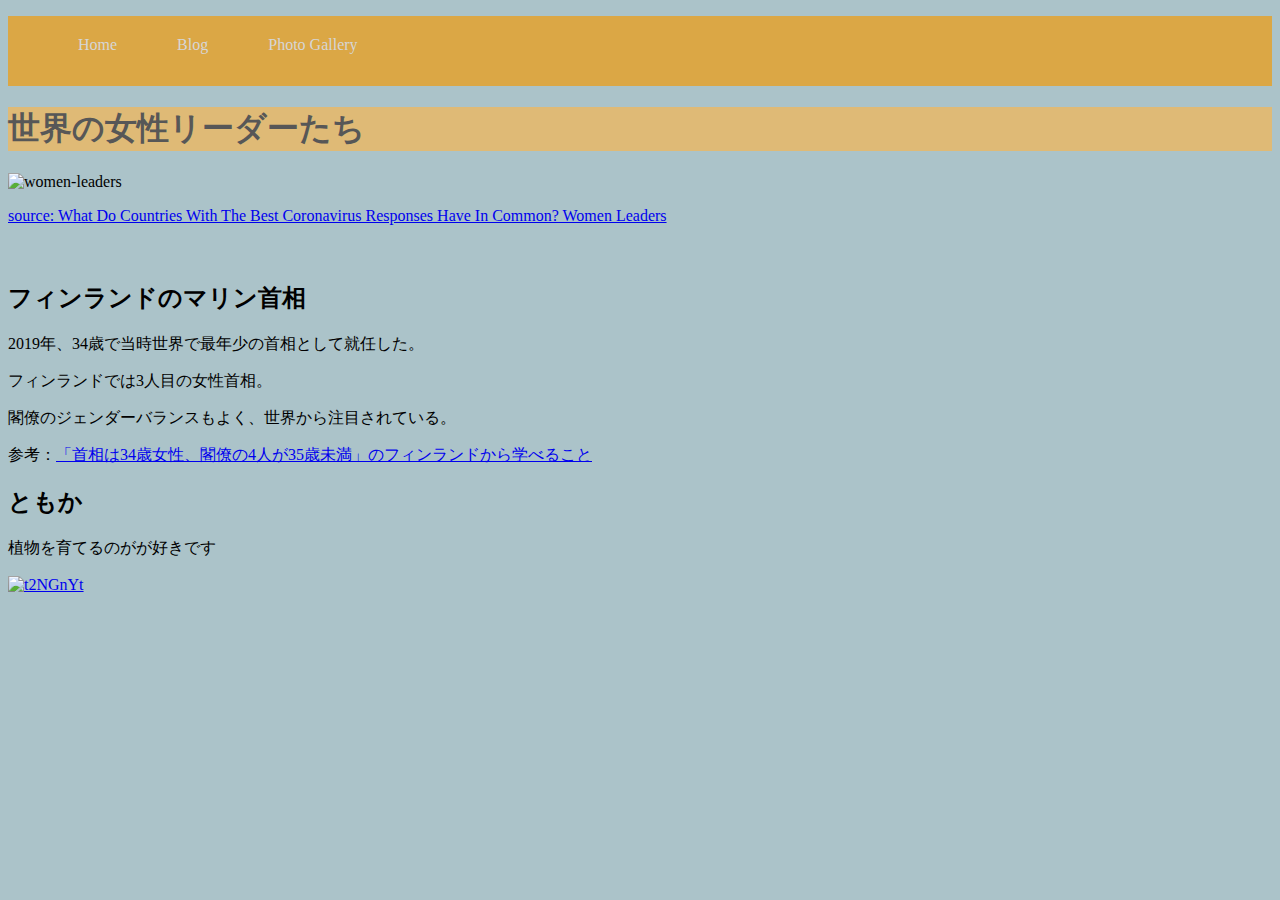
==== index.html @ 97818fb2 "Add files via upload" ====
<!DOCTYPE html>
<html lang="ja">

<head>
  <meta charset="utf-8">
  <meta name="viewport" content="width=device-width, initial-scale=1, shrink-to-fit=no">
  <meta name="theme-color" content="#000000">  
  <link rel="stylesheet" type="text/css" href="style.css" />
</head>

<body>
    <div class="header">
        <ul>
            <li>Home</li>
            <li>Blog</li>
            <li>Photo Gallery</li>
        </ul>
    </div>
  <h1>世界の女性リーダーたち</h1>
  <img src="https://i.ibb.co/2cfB48D/women-leaders.jpg" alt="women-leaders" border="0">
  <a href="https://www.forbes.com/sites/avivahwittenbergcox/2020/04/13/what-do-countries-with-the-best-coronavirus-reponses-have-in-common-women-leaders/?sh=3c1d6b2a3dec"><p>source: What Do Countries With The Best Coronavirus Responses Have In Common? Women Leaders</p></a>
　<div class="marin">
      <h2>フィンランドのマリン首相</h2>
      <p>2019年、34歳で当時世界で最年少の首相として就任した。</p>
      <p>フィンランドでは3人目の女性首相。</p>
      <p>閣僚のジェンダーバランスもよく、世界から注目されている。</p>
      <p>参考：<a href="https://courrier.jp/news/archives/194898/">「首相は34歳女性、閣僚の4人が35歳未満」のフィンランドから学べること</a></p>
  </div>
    <div class="about-me">
        <h2>ともか</h2>
        <p>植物を育てるのがが好きです</p>
    </div>
    <a href="https://ibb.co/y6zMdZD"><img src="https://i.ibb.co/CbjXmYq/t2NGnYt.jpg" alt="t2NGnYt" border="0"></a>
</body>
　
</html>
---- style.css ----
h1 {
    color:rgb(87, 87, 87);
    background-color: rgb(223, 186, 118);
}
body {
    background-color:rgb(171, 195, 201);
}
li {
    list-style:none;
    padding: 20px 30px 20px 30px;
    color: rgb(214, 214, 214);
}
.header {
    background-color:rgb(219, 167, 69);
    height:70px;
}
ul {
    display: flex;
}
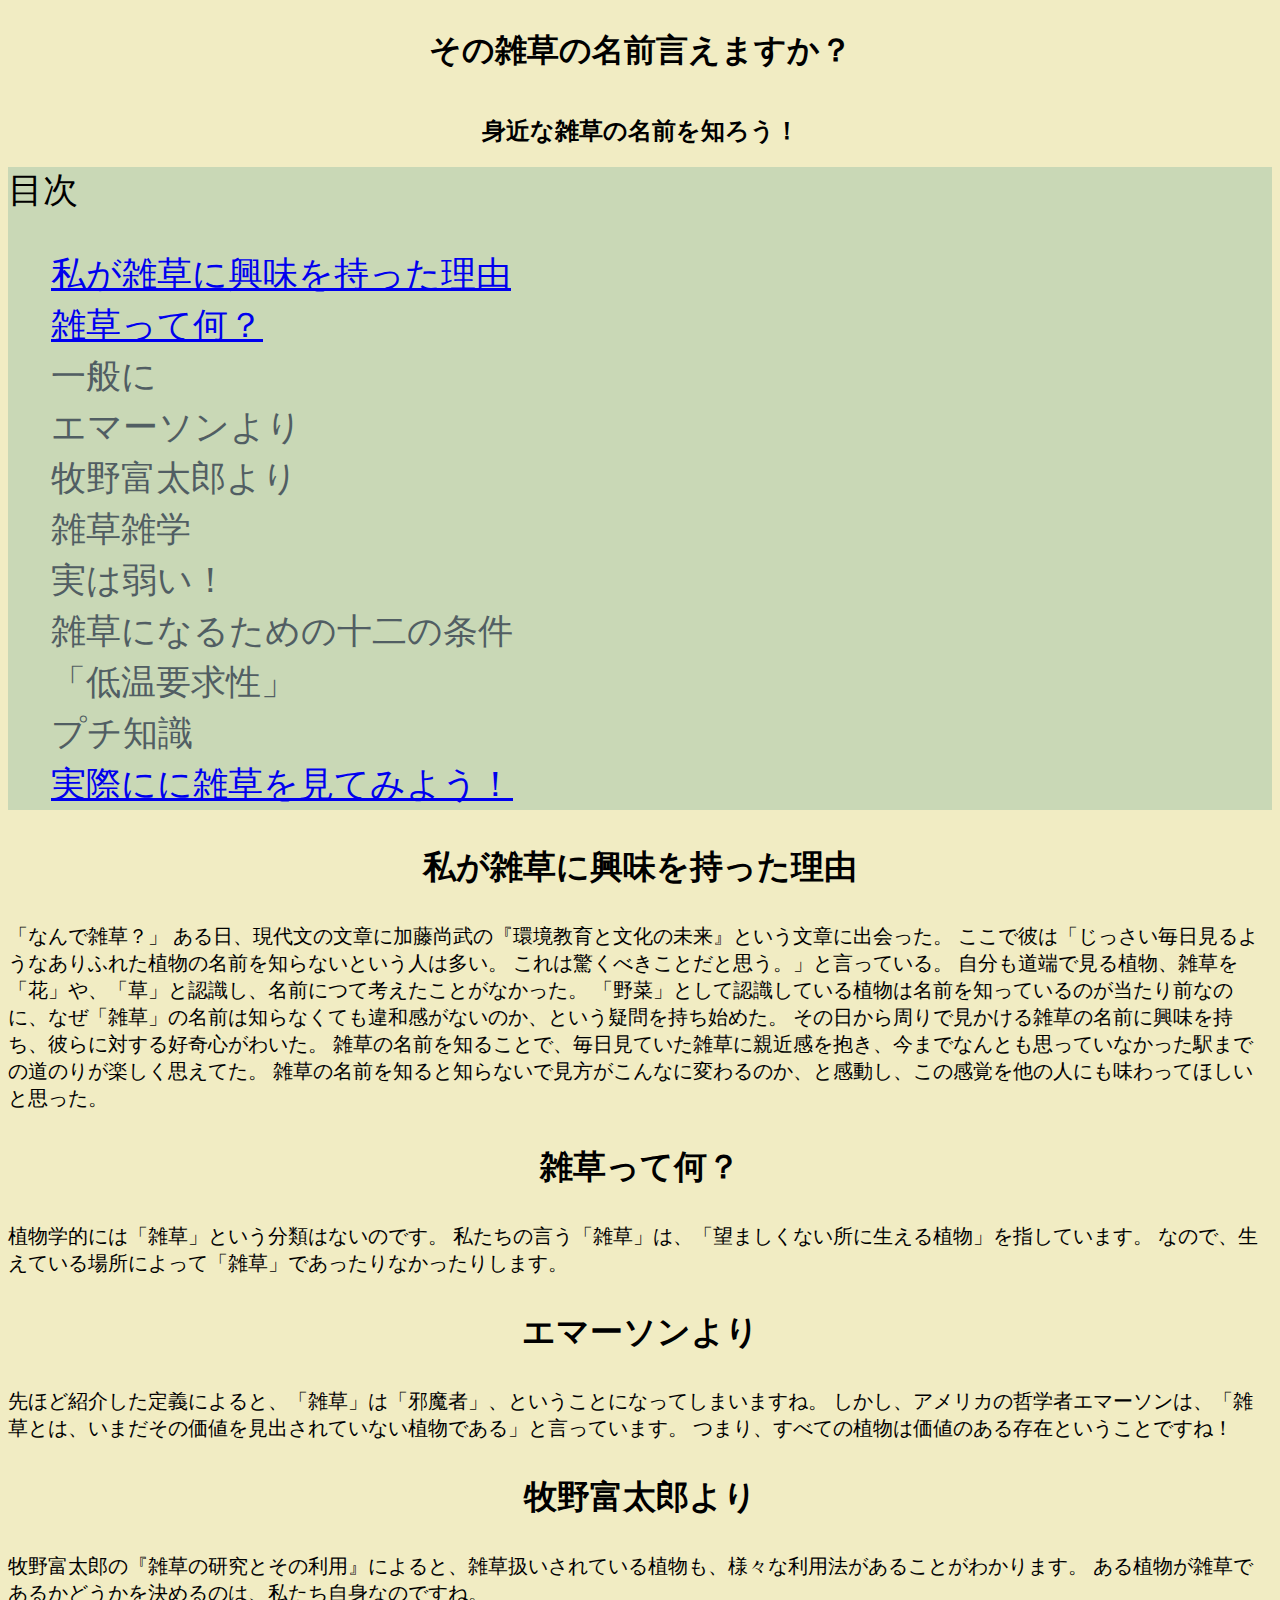
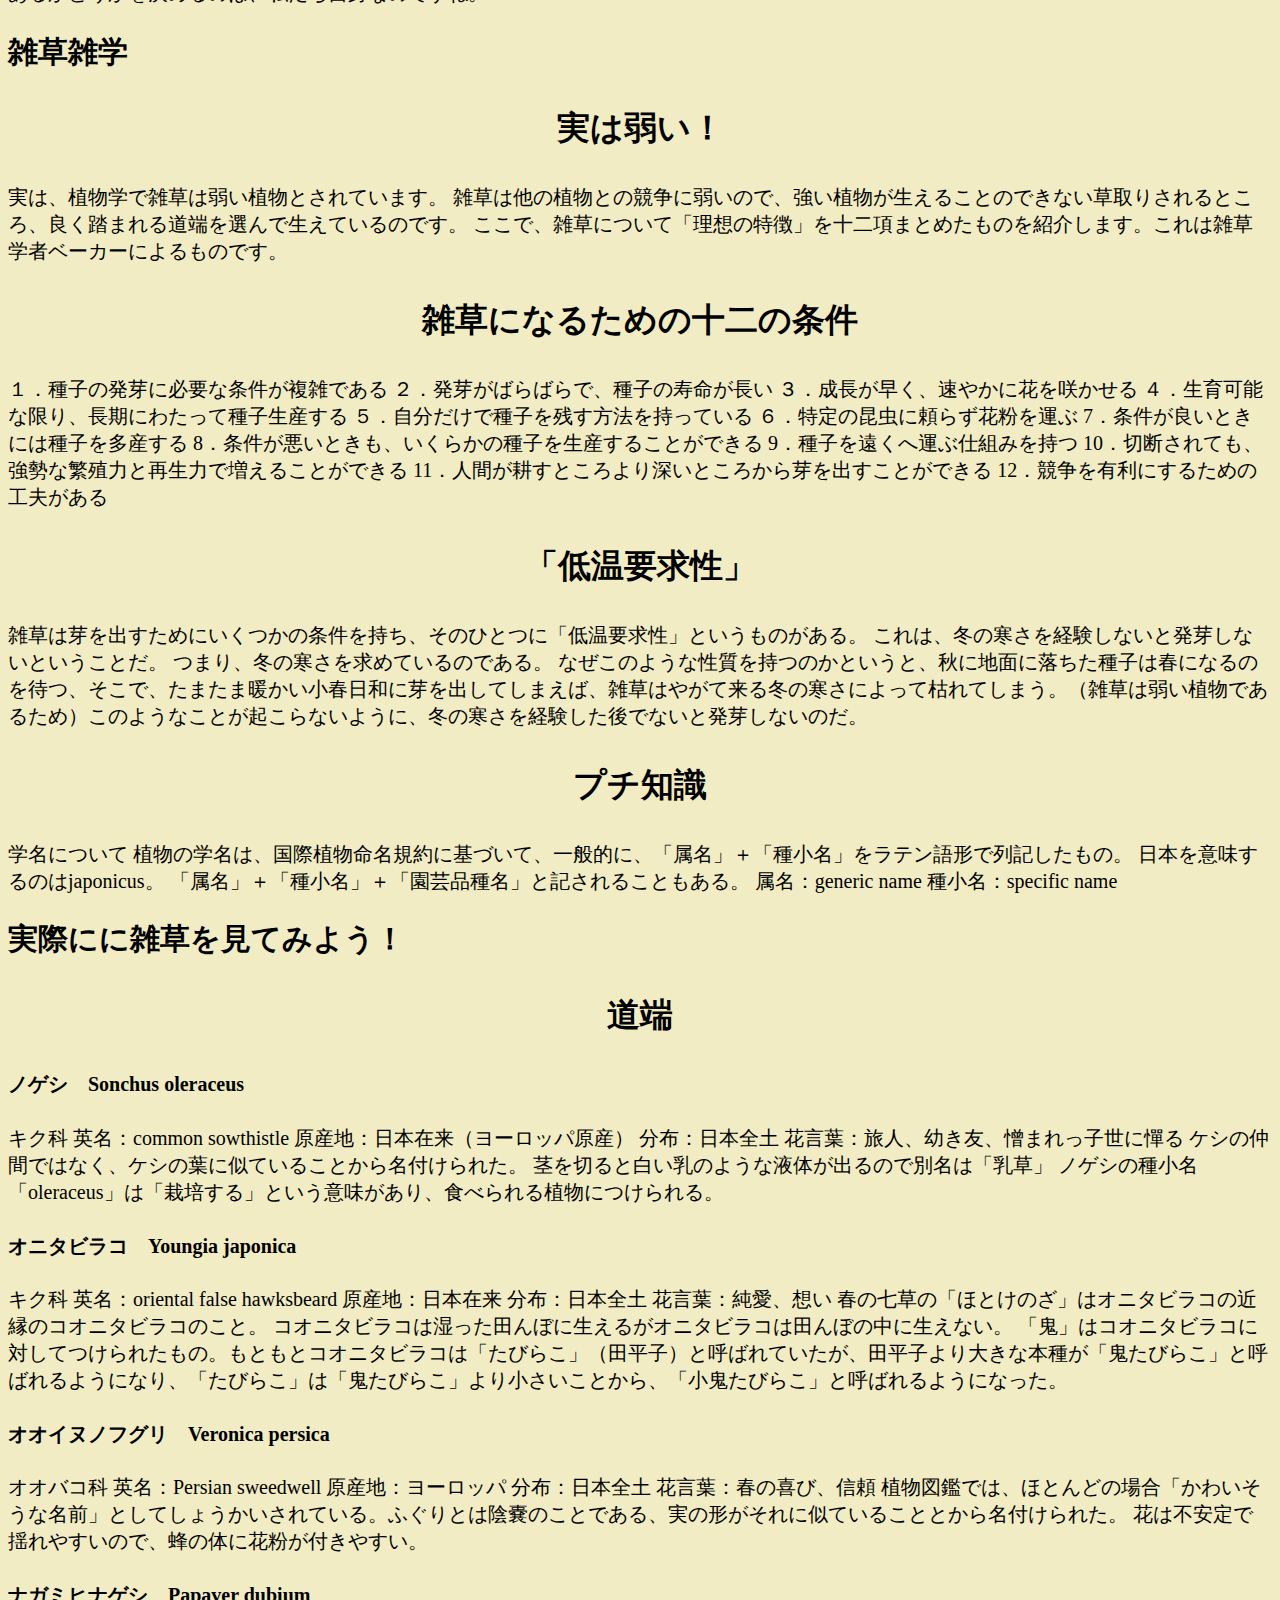
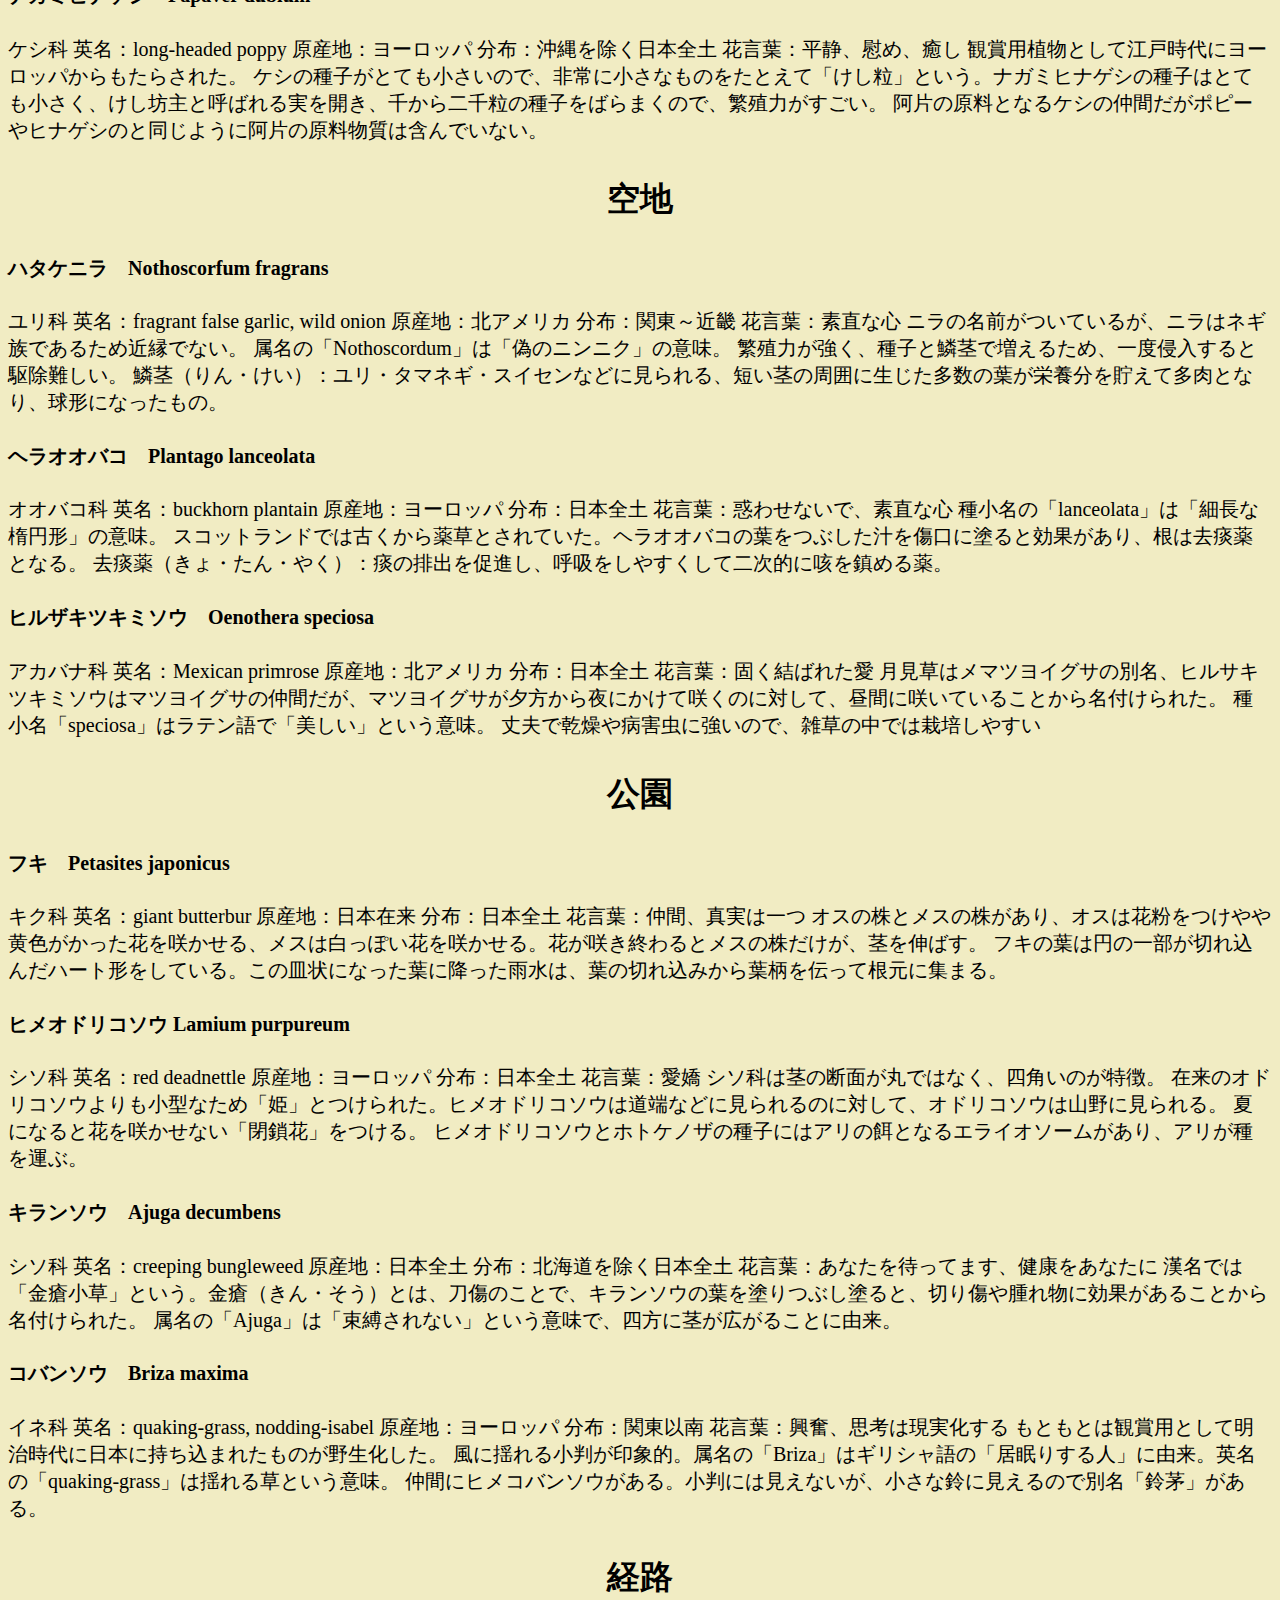
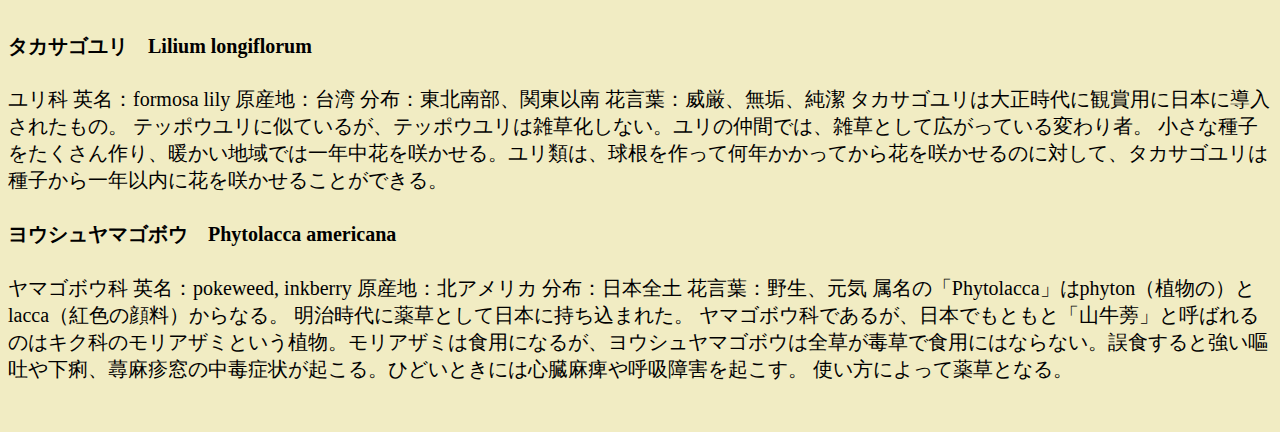
==== commit 0a12afd5: "Add files via upload" ====
--- a/index.html
+++ b/index.html
@@ -8,29 +8,228 @@
   <link rel="stylesheet" type="text/css" href="style.css" />
 </head>
 
-<body>
+<body> 
+    <div class="heading">
+        <h1>その雑草の名前言えますか？</h1>
+    </div>
+    <div class="heading">
+        <h2>身近な雑草の名前を知ろう！</h2>
+    </div>
+
     <div class="header">
-        <ul>
-            <li>Home</li>
-            <li>Blog</li>
-            <li>Photo Gallery</li>
-        </ul>
+        <div class="contents">
+            目次
+        
+    <ul>
+        <li><a href="#reason">私が雑草に興味を持った理由</a></li>
+        <li><a href="#what">雑草って何？</a></li>
+        <li>一般に</li>
+        <li>エマーソンより</li>
+        <li>牧野富太郎より</li>
+        <li>雑草雑学</li>
+        <li>実は弱い！</li>
+        <li>雑草になるための十二の条件</li>
+        <li>「低温要求性」</li>
+        <li>プチ知識</li>
+        <li><a href="#look">実際にに雑草を見てみよう！</a></li>
+
+    </ul>
     </div>
-  <h1>世界の女性リーダーたち</h1>
-  <img src="https://i.ibb.co/2cfB48D/women-leaders.jpg" alt="women-leaders" border="0">
-  <a href="https://www.forbes.com/sites/avivahwittenbergcox/2020/04/13/what-do-countries-with-the-best-coronavirus-reponses-have-in-common-women-leaders/?sh=3c1d6b2a3dec"><p>source: What Do Countries With The Best Coronavirus Responses Have In Common? Women Leaders</p></a>
-　<div class="marin">
-      <h2>フィンランドのマリン首相</h2>
-      <p>2019年、34歳で当時世界で最年少の首相として就任した。</p>
-      <p>フィンランドでは3人目の女性首相。</p>
-      <p>閣僚のジェンダーバランスもよく、世界から注目されている。</p>
-      <p>参考：<a href="https://courrier.jp/news/archives/194898/">「首相は34歳女性、閣僚の4人が35歳未満」のフィンランドから学べること</a></p>
-  </div>
-    <div class="about-me">
-        <h2>ともか</h2>
-        <p>植物を育てるのがが好きです</p>
-    </div>
-    <a href="https://ibb.co/y6zMdZD"><img src="https://i.ibb.co/CbjXmYq/t2NGnYt.jpg" alt="t2NGnYt" border="0"></a>
+    <h3 id="reason">私が雑草に興味を持った理由</h3>
+        <p>「なんで雑草？」
+            ある日、現代文の文章に加藤尚武の『環境教育と文化の未来』という文章に出会った。
+            ここで彼は「じっさい毎日見るようなありふれた植物の名前を知らないという人は多い。
+            これは驚くべきことだと思う。」と言っている。
+            自分も道端で見る植物、雑草を「花」や、「草」と認識し、名前につて考えたことがなかった。
+            「野菜」として認識している植物は名前を知っているのが当たり前なのに、なぜ「雑草」の名前は知らなくても違和感がないのか、という疑問を持ち始めた。
+            その日から周りで見かける雑草の名前に興味を持ち、彼らに対する好奇心がわいた。
+            雑草の名前を知ることで、毎日見ていた雑草に親近感を抱き、今までなんとも思っていなかった駅までの道のりが楽しく思えてた。
+            雑草の名前を知ると知らないで見方がこんなに変わるのか、と感動し、この感覚を他の人にも味わってほしいと思った。
+            </p>
+    <h3 id="what">雑草って何？</h3>
+        <p>植物学的には「雑草」という分類はないのです。
+            私たちの言う「雑草」は、「望ましくない所に生える植物」を指しています。
+            なので、生えている場所によって「雑草」であったりなかったりします。
+                </p>
+    <h3>エマーソンより</h3>
+        <p>先ほど紹介した定義によると、「雑草」は「邪魔者」、ということになってしまいますね。
+            しかし、アメリカの哲学者エマーソンは、「雑草とは、いまだその価値を見出されていない植物である」と言っています。
+            つまり、すべての植物は価値のある存在ということですね！
+                </p>
+    <h3>牧野富太郎より</h3>
+        <p>牧野富太郎の『雑草の研究とその利用』によると、雑草扱いされている植物も、様々な利用法があることがわかります。
+            ある植物が雑草であるかどうかを決めるのは、私たち自身なのですね。
+                </p>
+    <h2>雑草雑学</h2>
+    <h3>実は弱い！</h3>
+        <p>実は、植物学で雑草は弱い植物とされています。
+            雑草は他の植物との競争に弱いので、強い植物が生えることのできない草取りされるところ、良く踏まれる道端を選んで生えているのです。
+            ここで、雑草について「理想の特徴」を十二項まとめたものを紹介します。これは雑草学者ベーカーによるものです。
+                </p>
+    <h3>雑草になるための十二の条件</h3>
+        <p>１．種子の発芽に必要な条件が複雑である
+            ２．発芽がばらばらで、種子の寿命が長い
+            ３．成長が早く、速やかに花を咲かせる
+            ４．生育可能な限り、長期にわたって種子生産する
+            ５．自分だけで種子を残す方法を持っている
+            ６．特定の昆虫に頼らず花粉を運ぶ
+            7．条件が良いときには種子を多産する
+            8．条件が悪いときも、いくらかの種子を生産することができる
+            9．種子を遠くへ運ぶ仕組みを持つ
+            10．切断されても、強勢な繁殖力と再生力で増えることができる
+            11．人間が耕すところより深いところから芽を出すことができる
+            12．競争を有利にするための工夫がある
+                </p>
+    <h3>「低温要求性」</h3>
+        <p>雑草は芽を出すためにいくつかの条件を持ち、そのひとつに「低温要求性」というものがある。
+            これは、冬の寒さを経験しないと発芽しないということだ。
+            つまり、冬の寒さを求めているのである。
+            なぜこのような性質を持つのかというと、秋に地面に落ちた種子は春になるのを待つ、そこで、たまたま暖かい小春日和に芽を出してしまえば、雑草はやがて来る冬の寒さによって枯れてしまう。（雑草は弱い植物であるため）このようなことが起こらないように、冬の寒さを経験した後でないと発芽しないのだ。
+                </p>
+    <h3>プチ知識</h3>
+        <p>学名について
+            植物の学名は、国際植物命名規約に基づいて、一般的に、「属名」＋「種小名」をラテン語形で列記したもの。
+            日本を意味するのはjaponicus。
+            「属名」＋「種小名」＋「園芸品種名」と記されることもある。
+            属名：generic name
+            種小名：specific name
+                    </p>
+    <h2 id="look">実際にに雑草を見てみよう！</h2>
+        <h3>道端</h3>
+        <h4>ノゲシ　Sonchus oleraceus</h4>
+        <p>キク科
+            英名：common sowthistle
+            原産地：日本在来（ヨーロッパ原産）
+            分布：日本全土
+            花言葉：旅人、幼き友、憎まれっ子世に憚る
+            ケシの仲間ではなく、ケシの葉に似ていることから名付けられた。
+            茎を切ると白い乳のような液体が出るので別名は「乳草」
+            ノゲシの種小名「oleraceus」は「栽培する」という意味があり、食べられる植物につけられる。
+        </p>
+        <h4>オニタビラコ　Youngia japonica</h4>
+        <p> キク科
+            英名：oriental false hawksbeard
+            原産地：日本在来
+            分布：日本全土
+            花言葉：純愛、想い
+            春の七草の「ほとけのざ」はオニタビラコの近縁のコオニタビラコのこと。
+            コオニタビラコは湿った田んぼに生えるがオニタビラコは田んぼの中に生えない。
+            「鬼」はコオニタビラコに対してつけられたもの。もともとコオニタビラコは「たびらこ」（田平子）と呼ばれていたが、田平子より大きな本種が「鬼たびらこ」と呼ばれるようになり、「たびらこ」は「鬼たびらこ」より小さいことから、「小鬼たびらこ」と呼ばれるようになった。
+        </p>
+        <h4>オオイヌノフグリ　Veronica persica</h4>
+        <p>オオバコ科
+            英名：Persian sweedwell
+            原産地：ヨーロッパ
+            分布：日本全土
+            花言葉：春の喜び、信頼
+            植物図鑑では、ほとんどの場合「かわいそうな名前」としてしょうかいされている。ふぐりとは陰嚢のことである、実の形がそれに似ていることとから名付けられた。
+            花は不安定で揺れやすいので、蜂の体に花粉が付きやすい。
+        </p>
+        <h4>ナガミヒナゲシ　Papaver dubium</h4>
+        <p>ケシ科
+            英名：long-headed poppy
+            原産地：ヨーロッパ
+            分布：沖縄を除く日本全土
+            花言葉：平静、慰め、癒し
+            観賞用植物として江戸時代にヨーロッパからもたらされた。
+            ケシの種子がとても小さいので、非常に小さなものをたとえて「けし粒」という。ナガミヒナゲシの種子はとても小さく、けし坊主と呼ばれる実を開き、千から二千粒の種子をばらまくので、繁殖力がすごい。
+            阿片の原料となるケシの仲間だがポピーやヒナゲシのと同じように阿片の原料物質は含んでいない。
+        </p>
+        <h3>空地</h3>
+        <h4>ハタケニラ　Nothoscorfum fragrans</h4>
+        <p>ユリ科
+            英名：fragrant false garlic, wild onion
+            原産地：北アメリカ
+            分布：関東～近畿
+            花言葉：素直な心
+            ニラの名前がついているが、ニラはネギ族であるため近縁でない。
+            属名の「Nothoscordum」は「偽のニンニク」の意味。
+            繁殖力が強く、種子と鱗茎で増えるため、一度侵入すると駆除難しい。
+            鱗茎（りん・けい）：ユリ・タマネギ・スイセンなどに見られる、短い茎の周囲に生じた多数の葉が栄養分を貯えて多肉となり、球形になったもの。
+        </p>
+        <h4>ヘラオオバコ　Plantago lanceolata</h4>
+        <p>オオバコ科
+            英名：buckhorn plantain
+            原産地：ヨーロッパ
+            分布：日本全土
+            花言葉：惑わせないで、素直な心
+            種小名の「lanceolata」は「細長な楕円形」の意味。
+            スコットランドでは古くから薬草とされていた。ヘラオオバコの葉をつぶした汁を傷口に塗ると効果があり、根は去痰薬となる。
+            去痰薬（きょ・たん・やく）：痰の排出を促進し、呼吸をしやすくして二次的に咳を鎮める薬。
+        </p>
+        <h4>ヒルザキツキミソウ　Oenothera speciosa</h4>
+        <p>アカバナ科
+            英名：Mexican primrose
+            原産地：北アメリカ
+            分布：日本全土
+            花言葉：固く結ばれた愛
+            月見草はメマツヨイグサの別名、ヒルサキツキミソウはマツヨイグサの仲間だが、マツヨイグサが夕方から夜にかけて咲くのに対して、昼間に咲いていることから名付けられた。
+            種小名「speciosa」はラテン語で「美しい」という意味。
+            丈夫で乾燥や病害虫に強いので、雑草の中では栽培しやすい
+        </p>
+        <h3>公園</h3>
+        <h4>フキ　Petasites japonicus</h4>
+        <p>キク科
+            英名：giant butterbur
+            原産地：日本在来
+            分布：日本全土
+            花言葉：仲間、真実は一つ
+            オスの株とメスの株があり、オスは花粉をつけやや黄色がかった花を咲かせる、メスは白っぽい花を咲かせる。花が咲き終わるとメスの株だけが、茎を伸ばす。
+            フキの葉は円の一部が切れ込んだハート形をしている。この皿状になった葉に降った雨水は、葉の切れ込みから葉柄を伝って根元に集まる。
+        </p>
+        <h4>ヒメオドリコソウ Lamium purpureum</h4>
+        <p>シソ科
+            英名：red deadnettle
+            原産地：ヨーロッパ
+            分布：日本全土
+            花言葉：愛嬌
+            シソ科は茎の断面が丸ではなく、四角いのが特徴。
+            在来のオドリコソウよりも小型なため「姫」とつけられた。ヒメオドリコソウは道端などに見られるのに対して、オドリコソウは山野に見られる。
+            夏になると花を咲かせない「閉鎖花」をつける。
+            ヒメオドリコソウとホトケノザの種子にはアリの餌となるエライオソームがあり、アリが種を運ぶ。
+        </p>
+        <h4>キランソウ　Ajuga decumbens</h4>
+        <p>シソ科
+            英名：creeping bungleweed
+            原産地：日本全土
+            分布：北海道を除く日本全土
+            花言葉：あなたを待ってます、健康をあなたに
+            漢名では「金瘡小草」という。金瘡（きん・そう）とは、刀傷のことで、キランソウの葉を塗りつぶし塗ると、切り傷や腫れ物に効果があることから名付けられた。
+            属名の「Ajuga」は「束縛されない」という意味で、四方に茎が広がることに由来。
+        </p>
+        <h4>コバンソウ　Briza maxima</h4>
+        <p>イネ科
+            英名：quaking-grass, nodding-isabel
+            原産地：ヨーロッパ
+            分布：関東以南
+            花言葉：興奮、思考は現実化する
+            もともとは観賞用として明治時代に日本に持ち込まれたものが野生化した。
+            風に揺れる小判が印象的。属名の「Briza」はギリシャ語の「居眠りする人」に由来。英名の「quaking-grass」は揺れる草という意味。
+            仲間にヒメコバンソウがある。小判には見えないが、小さな鈴に見えるので別名「鈴茅」がある。
+        </p>
+        <h3>経路</h3>
+        <h4>タカサゴユリ　Lilium longiflorum</h4>
+        <p>ユリ科
+            英名：formosa lily
+            原産地：台湾
+            分布：東北南部、関東以南
+            花言葉：威厳、無垢、純潔
+            タカサゴユリは大正時代に観賞用に日本に導入されたもの。
+            テッポウユリに似ているが、テッポウユリは雑草化しない。ユリの仲間では、雑草として広がっている変わり者。
+            小さな種子をたくさん作り、暖かい地域では一年中花を咲かせる。ユリ類は、球根を作って何年かかってから花を咲かせるのに対して、タカサゴユリは種子から一年以内に花を咲かせることができる。
+        </p>
+        <h4>ヨウシュヤマゴボウ　Phytolacca americana</h4>
+        <p>ヤマゴボウ科
+            英名：pokeweed, inkberry
+            原産地：北アメリカ
+            分布：日本全土
+            花言葉：野生、元気
+            属名の「Phytolacca」はphyton（植物の）とlacca（紅色の顔料）からなる。
+            明治時代に薬草として日本に持ち込まれた。
+            ヤマゴボウ科であるが、日本でもともと「山牛蒡」と呼ばれるのはキク科のモリアザミという植物。モリアザミは食用になるが、ヨウシュヤマゴボウは全草が毒草で食用にはならない。誤食すると強い嘔吐や下痢、蕁麻疹窓の中毒症状が起こる。ひどいときには心臓麻痺や呼吸障害を起こす。
+            使い方によって薬草となる。
+        </p>
+        </div>
 </body>
 　
 </html>--- a/style.css
+++ b/style.css
@@ -1,19 +1,26 @@
-h1 {
-    color:rgb(87, 87, 87);
-    background-color: rgb(223, 186, 118);
-}
+
 body {
-    background-color:rgb(171, 195, 201);
+    background-color:#F1ECC3;
 }
 li {
     list-style:none;
-    padding: 20px 30px 20px 30px;
-    color: rgb(214, 214, 214);
+    padding: 2px 3px 2px 3px;
+    color:#515E63;
 }
 .header {
-    background-color:rgb(219, 167, 69);
-    height:70px;
+    font-size:20px;
 }
-ul {
+.heading {
     display: flex;
+    justify-content: center;
+}
+.contents {
+    background-color:#C9D8B6;
+    height:100%;
+    font-size:35px;
+}
+h3 {
+    font-size: 33px;
+    display: flex;
+    justify-content: center;
 }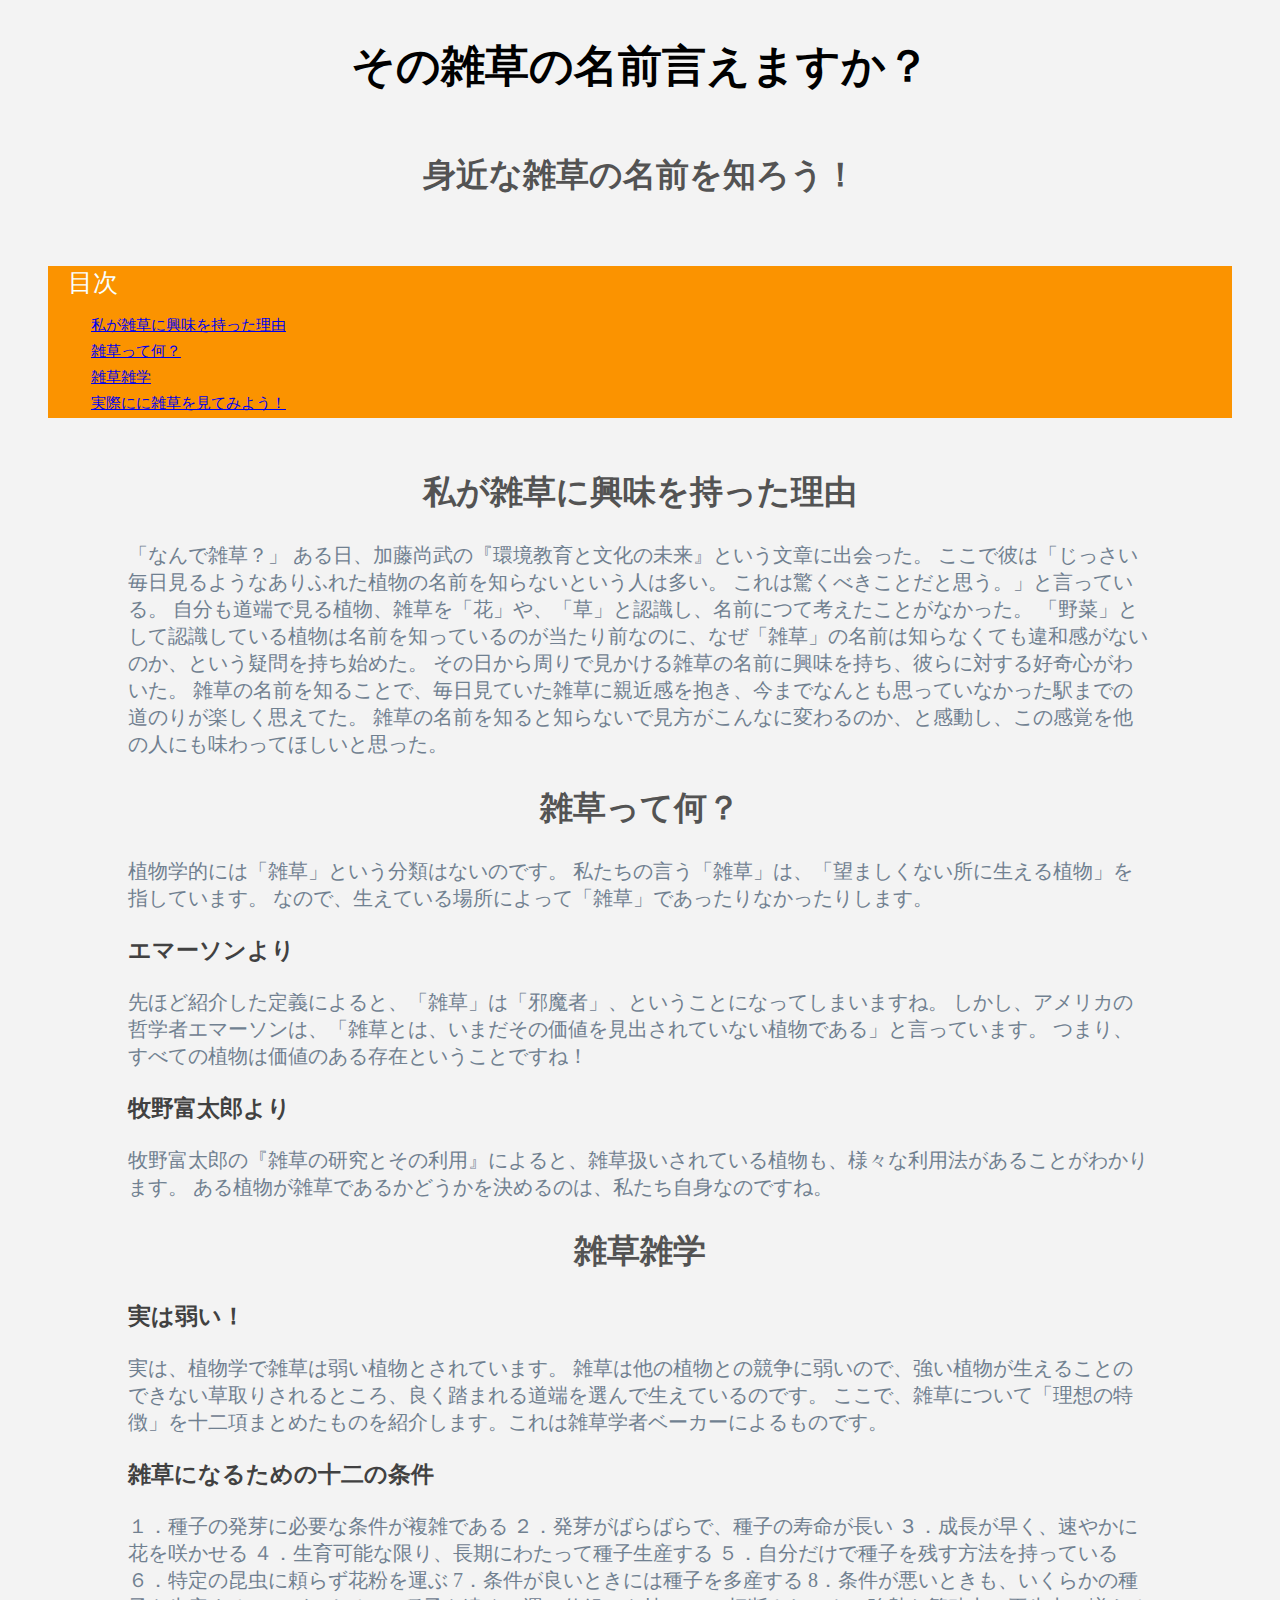
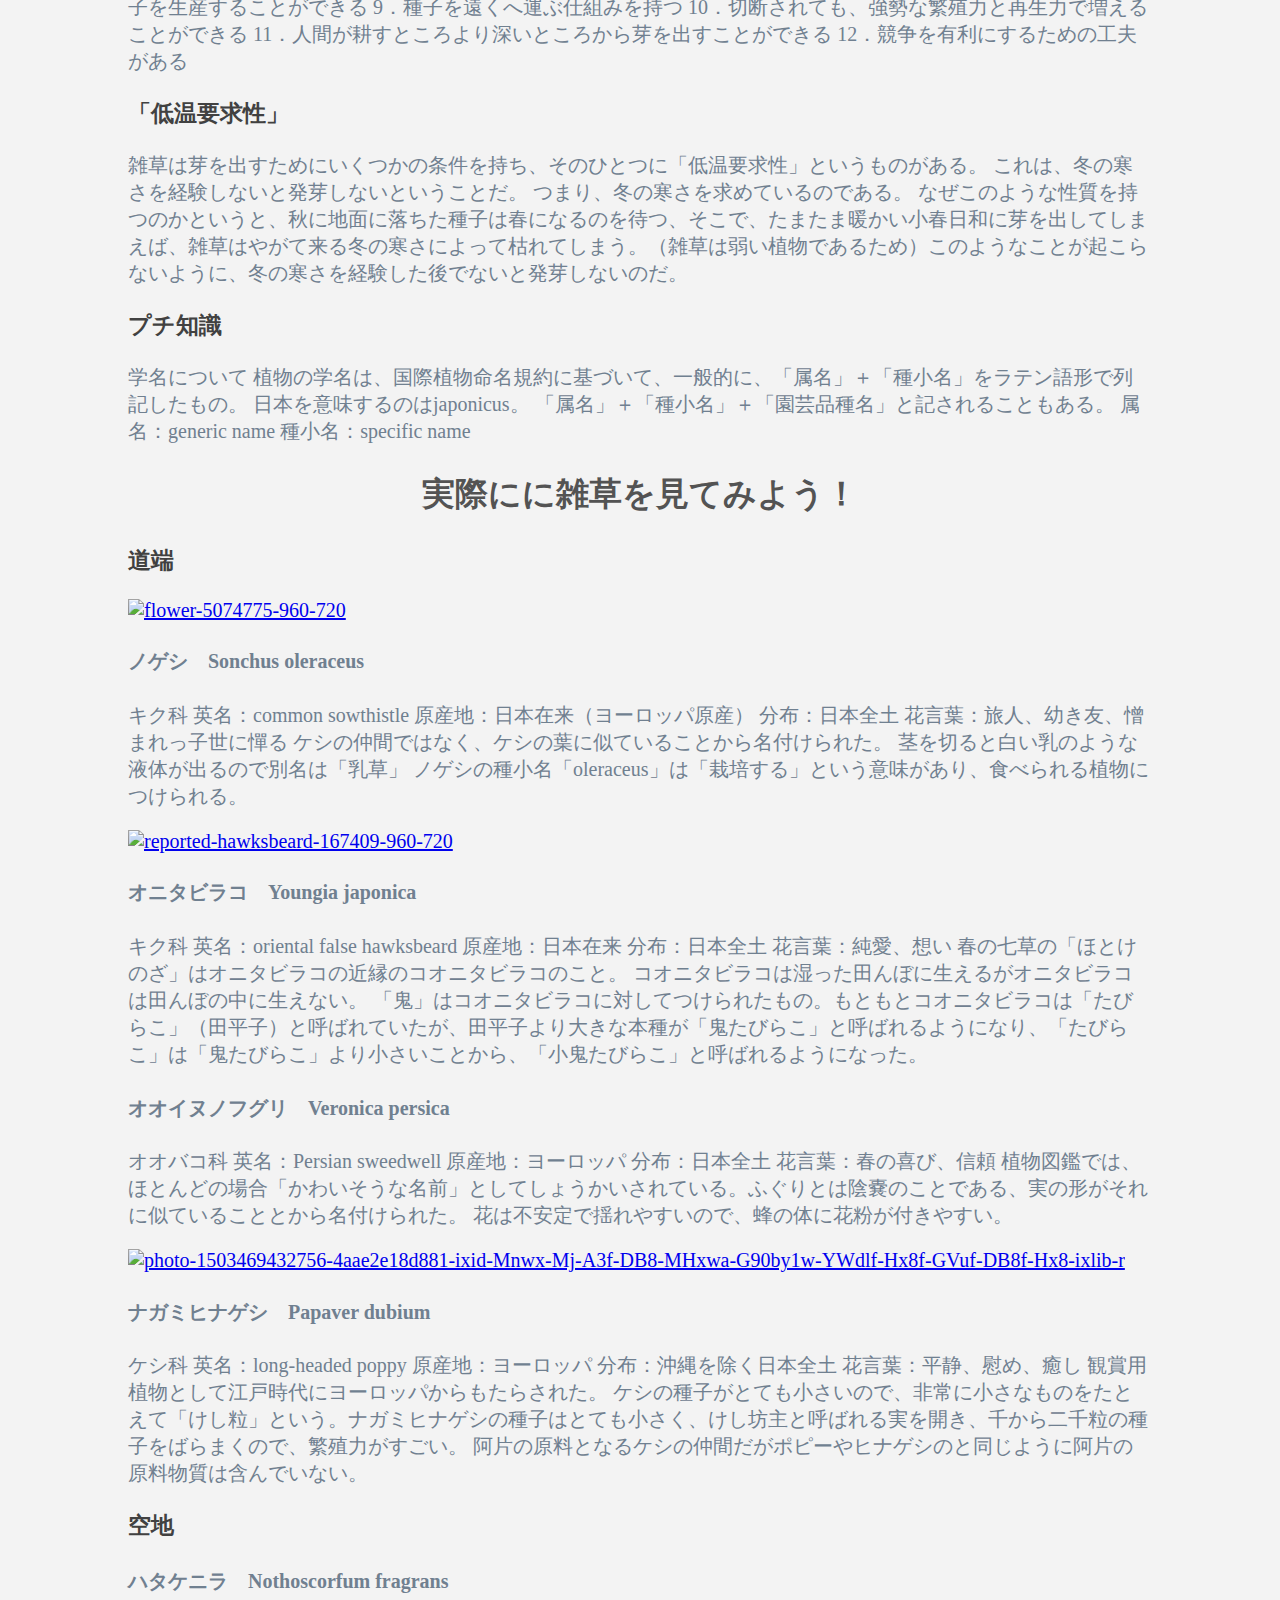
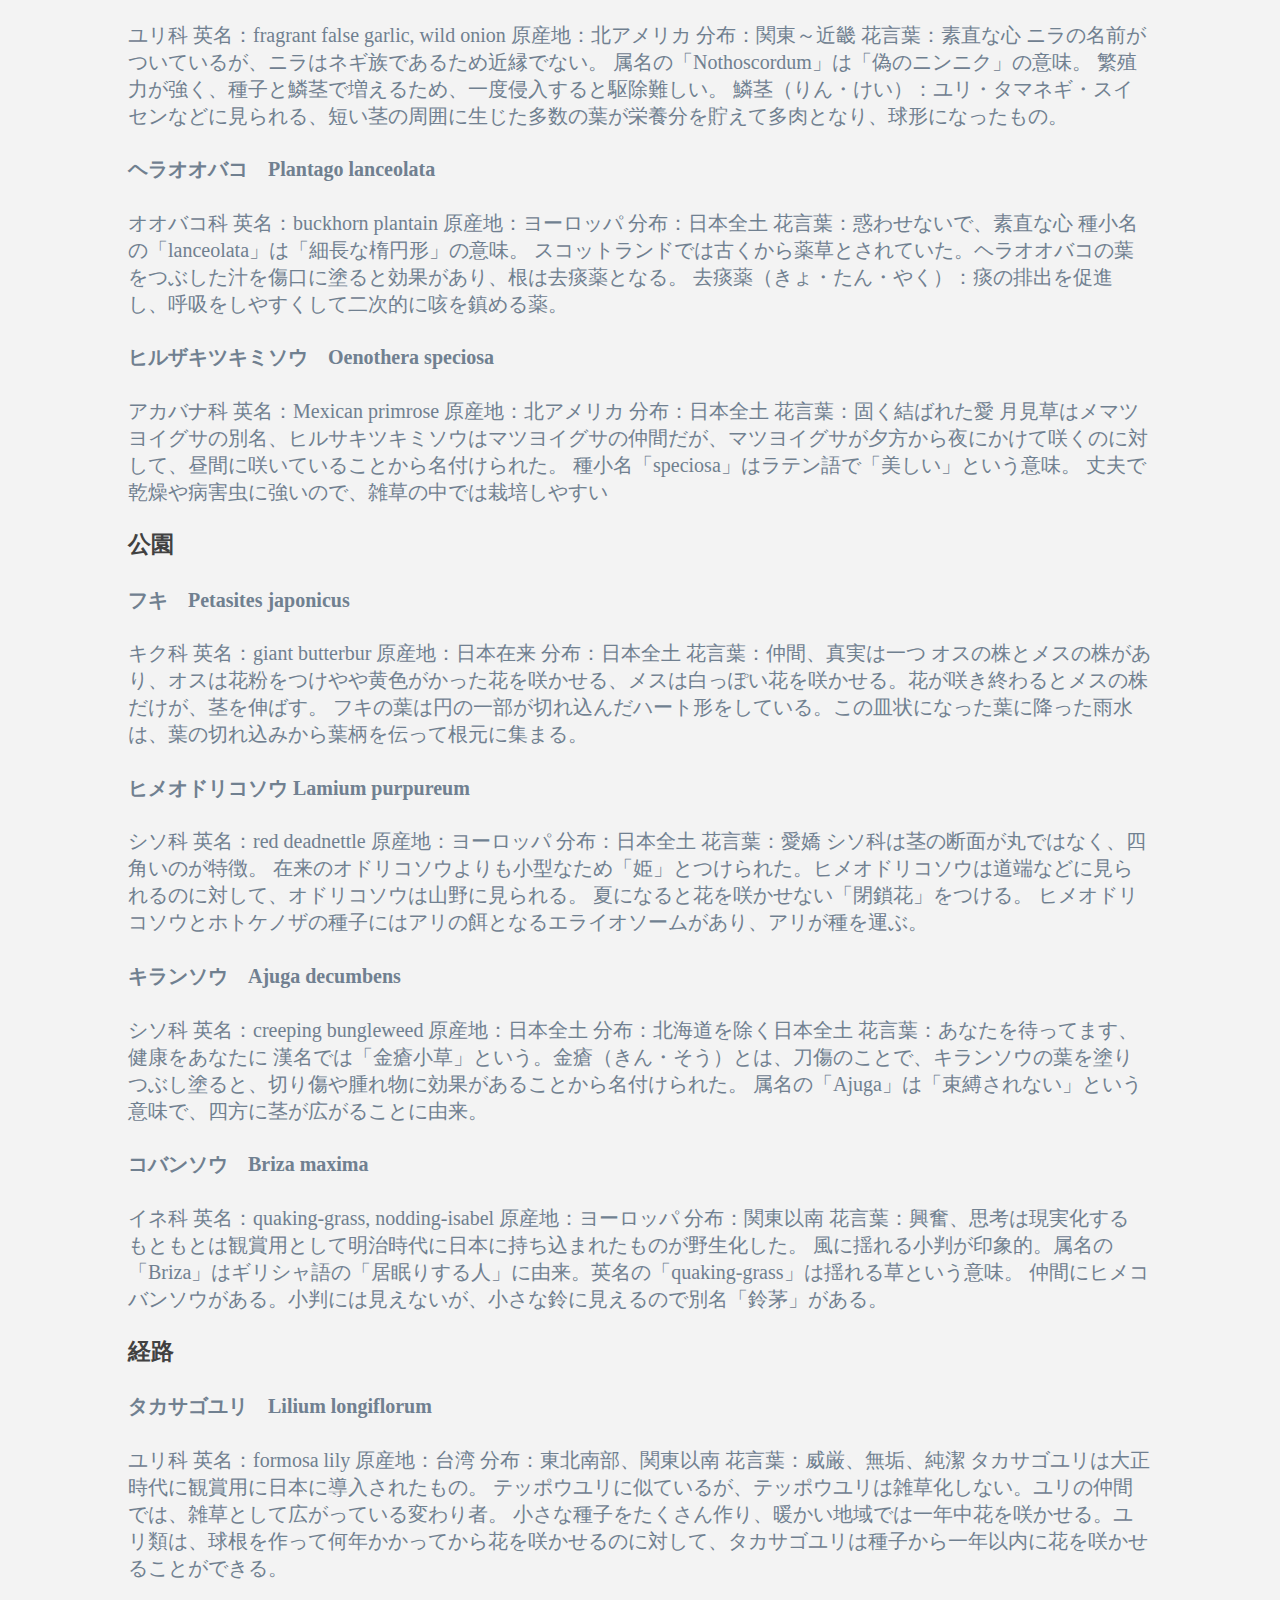
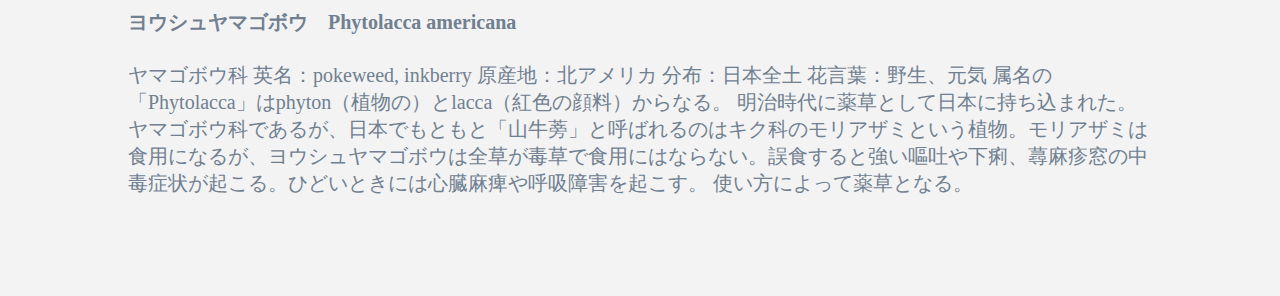
==== commit 5e9777f7: "Add files via upload" ====
--- a/index.html
+++ b/index.html
@@ -18,26 +18,20 @@
 
     <div class="header">
         <div class="contents">
-            目次
+        <span>目次</span>
         
     <ul>
         <li><a href="#reason">私が雑草に興味を持った理由</a></li>
         <li><a href="#what">雑草って何？</a></li>
-        <li>一般に</li>
-        <li>エマーソンより</li>
-        <li>牧野富太郎より</li>
-        <li>雑草雑学</li>
-        <li>実は弱い！</li>
-        <li>雑草になるための十二の条件</li>
-        <li>「低温要求性」</li>
-        <li>プチ知識</li>
+        <li><a href="#fyi">雑草雑学</a></li>
         <li><a href="#look">実際にに雑草を見てみよう！</a></li>
 
     </ul>
     </div>
-    <h3 id="reason">私が雑草に興味を持った理由</h3>
+    <div class="text">
+    <h2 id="reason">私が雑草に興味を持った理由</h2>
         <p>「なんで雑草？」
-            ある日、現代文の文章に加藤尚武の『環境教育と文化の未来』という文章に出会った。
+            ある日、加藤尚武の『環境教育と文化の未来』という文章に出会った。
             ここで彼は「じっさい毎日見るようなありふれた植物の名前を知らないという人は多い。
             これは驚くべきことだと思う。」と言っている。
             自分も道端で見る植物、雑草を「花」や、「草」と認識し、名前につて考えたことがなかった。
@@ -46,7 +40,7 @@
             雑草の名前を知ることで、毎日見ていた雑草に親近感を抱き、今までなんとも思っていなかった駅までの道のりが楽しく思えてた。
             雑草の名前を知ると知らないで見方がこんなに変わるのか、と感動し、この感覚を他の人にも味わってほしいと思った。
             </p>
-    <h3 id="what">雑草って何？</h3>
+    <h2 id="what">雑草って何？</h2>
         <p>植物学的には「雑草」という分類はないのです。
             私たちの言う「雑草」は、「望ましくない所に生える植物」を指しています。
             なので、生えている場所によって「雑草」であったりなかったりします。
@@ -60,7 +54,7 @@
         <p>牧野富太郎の『雑草の研究とその利用』によると、雑草扱いされている植物も、様々な利用法があることがわかります。
             ある植物が雑草であるかどうかを決めるのは、私たち自身なのですね。
                 </p>
-    <h2>雑草雑学</h2>
+    <h2 id="fyi">雑草雑学</h2>
     <h3>実は弱い！</h3>
         <p>実は、植物学で雑草は弱い植物とされています。
             雑草は他の植物との競争に弱いので、強い植物が生えることのできない草取りされるところ、良く踏まれる道端を選んで生えているのです。
@@ -96,6 +90,7 @@
                     </p>
     <h2 id="look">実際にに雑草を見てみよう！</h2>
         <h3>道端</h3>
+        <a href="https://ibb.co/Kxjzjt3"><img src="https://i.ibb.co/qYMFMHP/flower-5074775-960-720.jpg" alt="flower-5074775-960-720" border="0"></a><br />
         <h4>ノゲシ　Sonchus oleraceus</h4>
         <p>キク科
             英名：common sowthistle
@@ -106,6 +101,7 @@
             茎を切ると白い乳のような液体が出るので別名は「乳草」
             ノゲシの種小名「oleraceus」は「栽培する」という意味があり、食べられる植物につけられる。
         </p>
+        <a href="https://ibb.co/zfKX3QB"><img src="https://i.ibb.co/NYw90tJ/reported-hawksbeard-167409-960-720.jpg" alt="reported-hawksbeard-167409-960-720" border="0"></a>
         <h4>オニタビラコ　Youngia japonica</h4>
         <p> キク科
             英名：oriental false hawksbeard
@@ -125,6 +121,7 @@
             植物図鑑では、ほとんどの場合「かわいそうな名前」としてしょうかいされている。ふぐりとは陰嚢のことである、実の形がそれに似ていることとから名付けられた。
             花は不安定で揺れやすいので、蜂の体に花粉が付きやすい。
         </p>
+        <a href="https://ibb.co/hYQTrzP"><img src="https://i.ibb.co/bbwGY9S/photo-1503469432756-4aae2e18d881-ixid-Mnwx-Mj-A3f-DB8-MHxwa-G90by1w-YWdlf-Hx8f-GVuf-DB8f-Hx8-ixlib-r.jpg" alt="photo-1503469432756-4aae2e18d881-ixid-Mnwx-Mj-A3f-DB8-MHxwa-G90by1w-YWdlf-Hx8f-GVuf-DB8f-Hx8-ixlib-r" border="0"></a>
         <h4>ナガミヒナゲシ　Papaver dubium</h4>
         <p>ケシ科
             英名：long-headed poppy
@@ -229,7 +226,9 @@
             ヤマゴボウ科であるが、日本でもともと「山牛蒡」と呼ばれるのはキク科のモリアザミという植物。モリアザミは食用になるが、ヨウシュヤマゴボウは全草が毒草で食用にはならない。誤食すると強い嘔吐や下痢、蕁麻疹窓の中毒症状が起こる。ひどいときには心臓麻痺や呼吸障害を起こす。
             使い方によって薬草となる。
         </p>
+    </div>
         </div>
+
 </body>
 　
 </html>--- a/style.css
+++ b/style.css
@@ -1,26 +1,47 @@
 
 body {
-    background-color:#F1ECC3;
+    background-color:#f3f3f3;
+    color: slategrey;
 }
 li {
     list-style:none;
-    padding: 2px 3px 2px 3px;
-    color:#515E63;
+    padding: 2px 3px 5px 3px;
+    color:#343F56;
 }
 .header {
     font-size:20px;
+    padding: 40px 40px;
 }
 .heading {
     display: flex;
     justify-content: center;
 }
 .contents {
-    background-color:#C9D8B6;
+    background-color:#FB9300;
     height:100%;
-    font-size:35px;
+    font-size:15px;343F56
+}
+.text {
+    padding:10px 80px;
+}
+span {
+    font-size: 25px;
+    color:rgb(249, 255, 255);
+    padding: 20px 20px;
+}
+h1 {
+    font-size: 44px;
+    color:rgb(0, 0, 0);
+}
+h2 {
+    font-size: 33px;
+    color: rgb(83, 83, 83);
+    display: flex;
+    justify-content: center;
 }
 h3 {
-    font-size: 33px;
-    display: flex;
-    justify-content: center;
+    font-size:23px;
+    color:rgb(65, 65, 65);
+    display:flex;
+    justify-content: left;
 }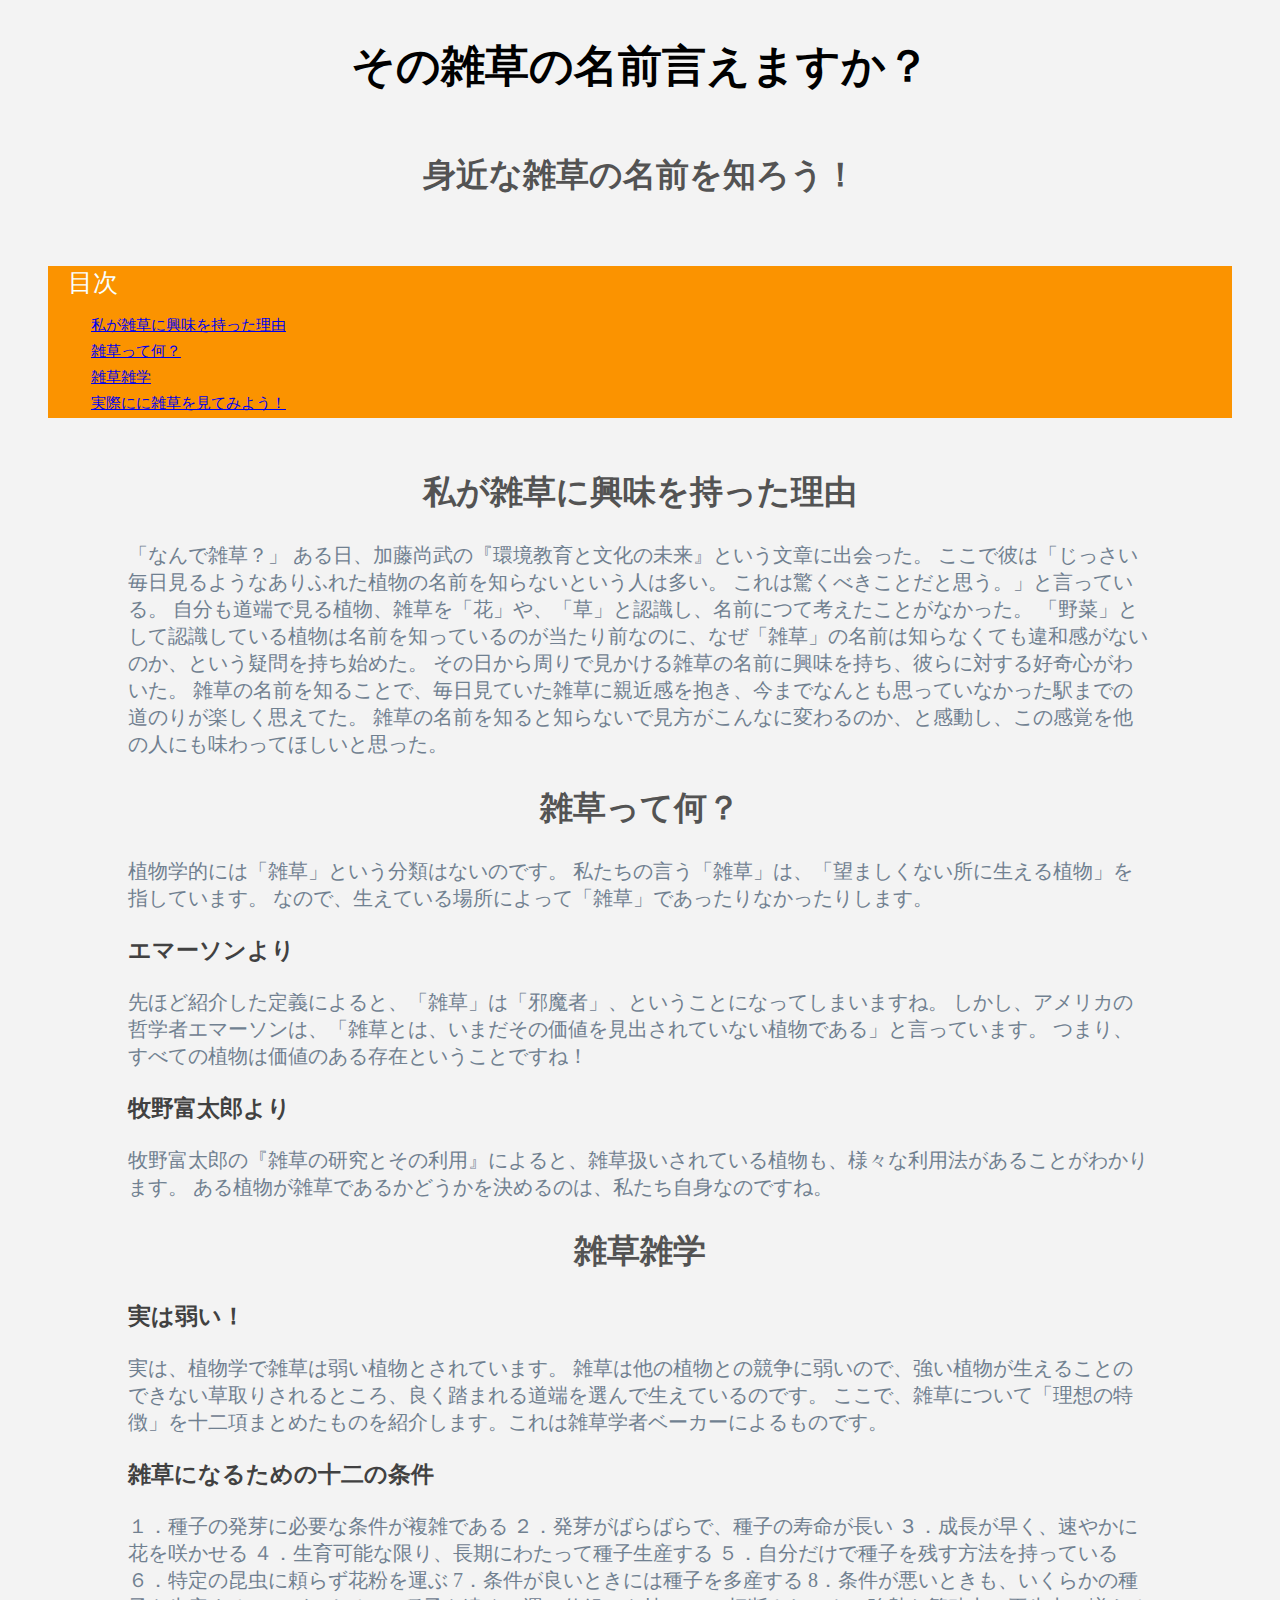
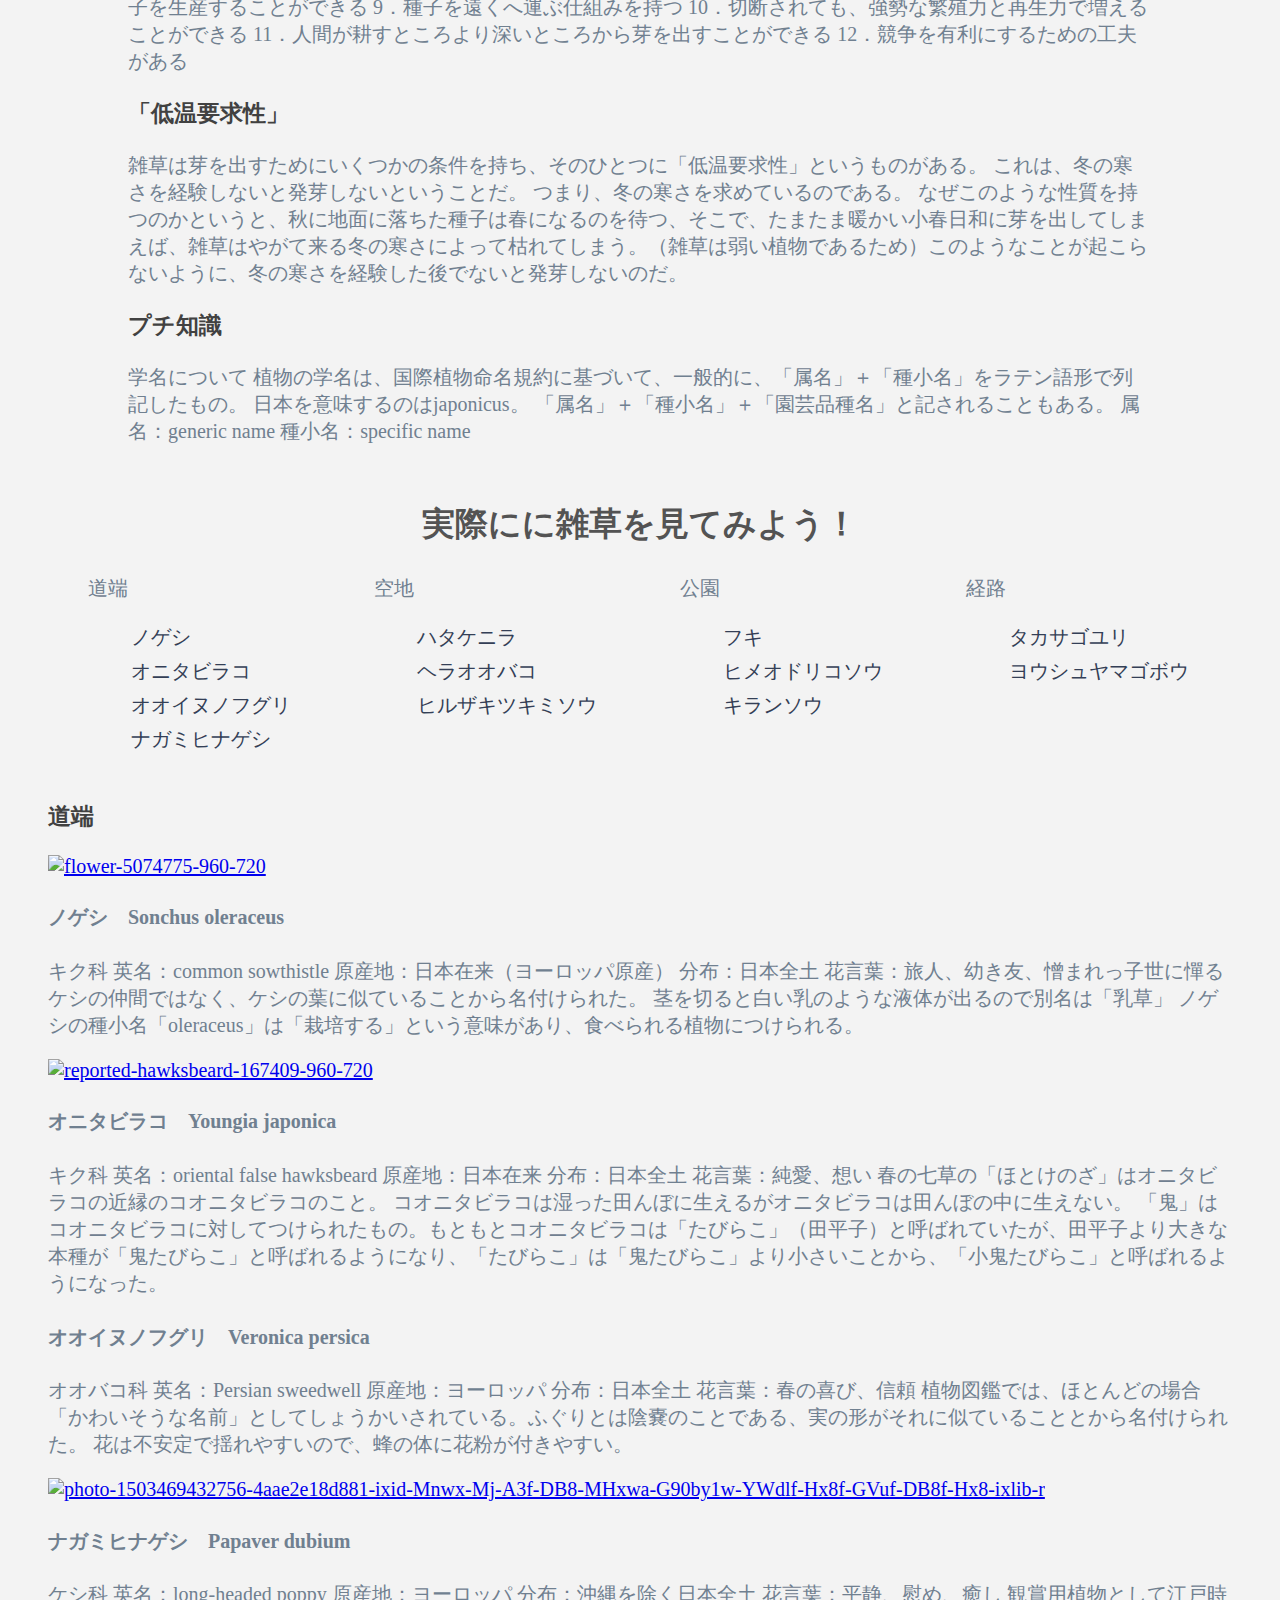
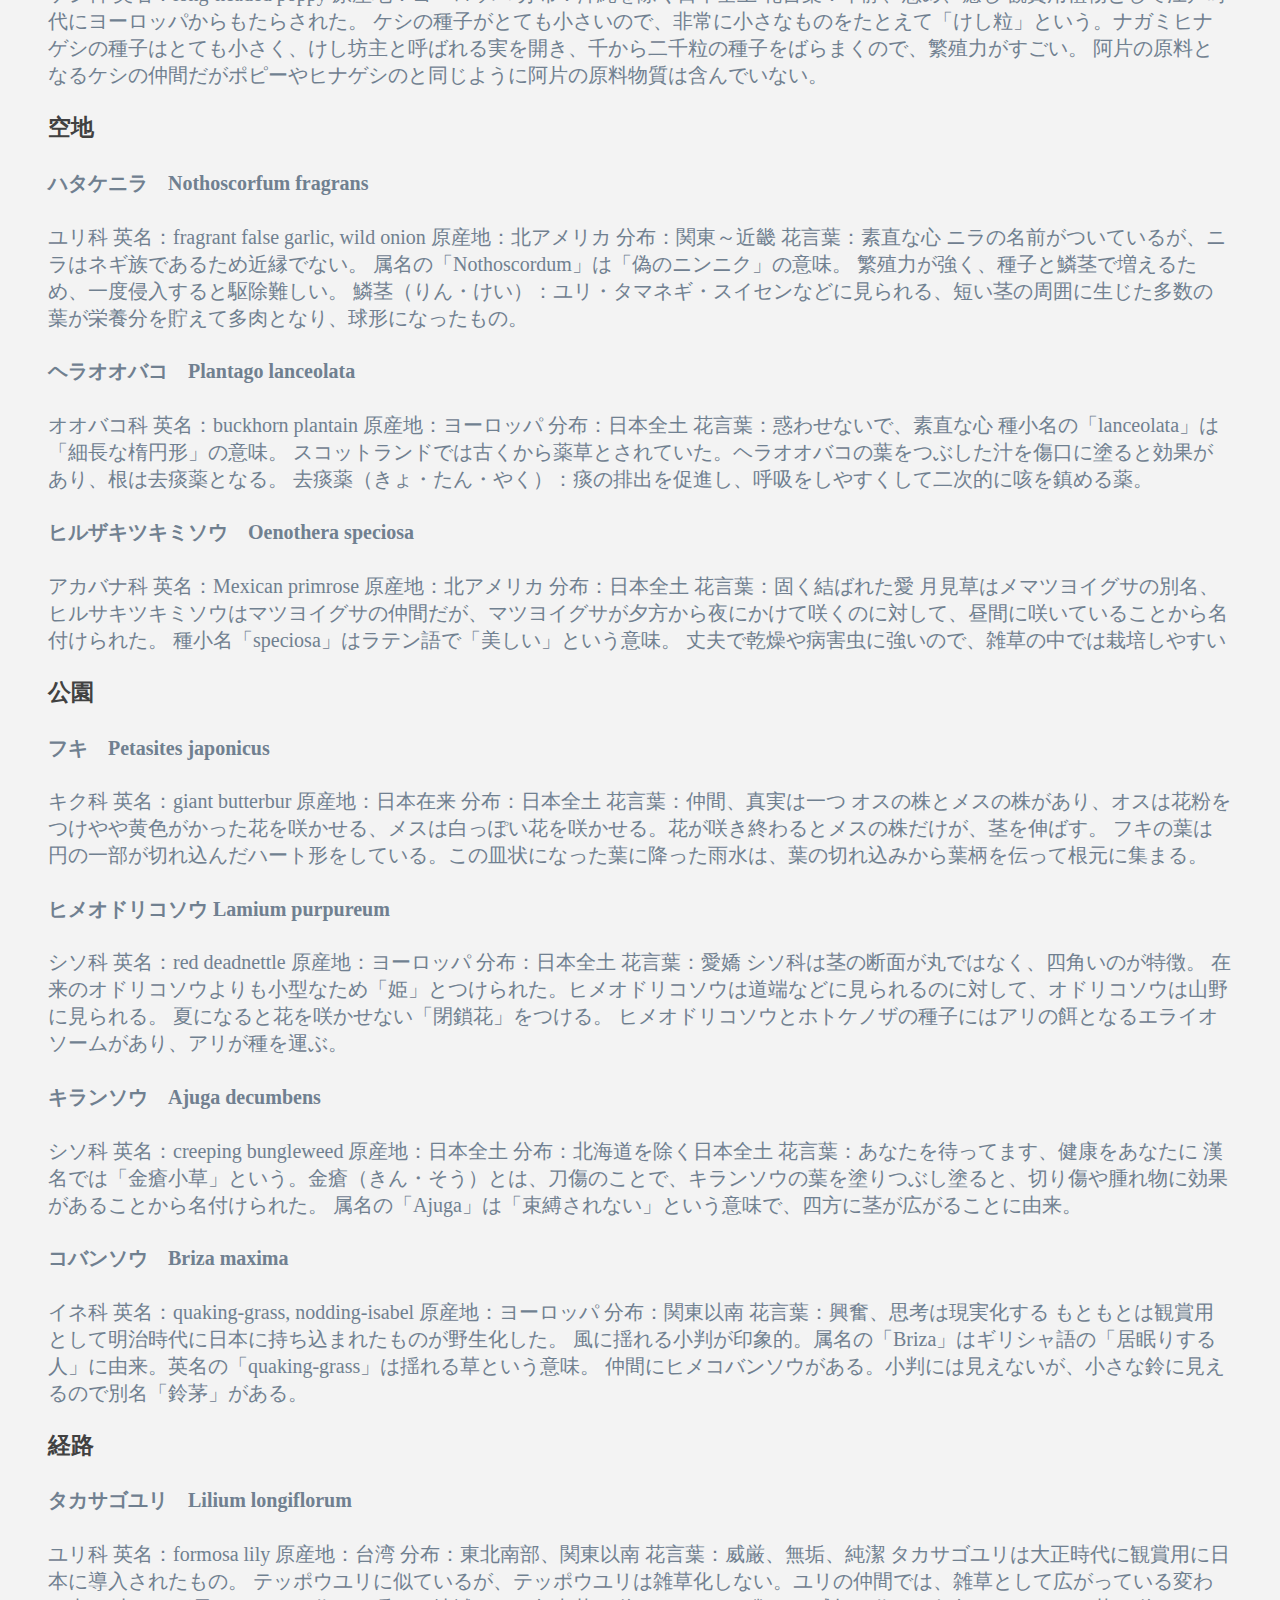
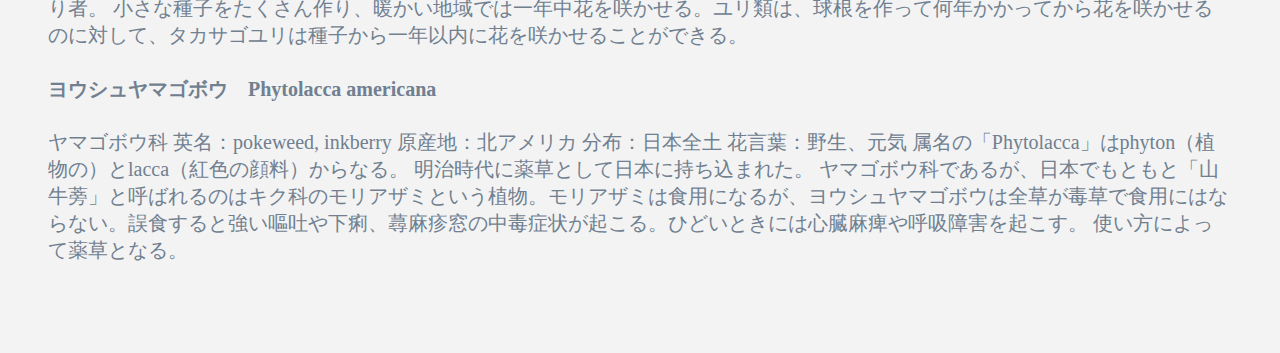
==== commit dac8b858: "Add files via upload" ====
--- a/index.html
+++ b/index.html
@@ -24,10 +24,10 @@
         <li><a href="#reason">私が雑草に興味を持った理由</a></li>
         <li><a href="#what">雑草って何？</a></li>
         <li><a href="#fyi">雑草雑学</a></li>
-        <li><a href="#look">実際にに雑草を見てみよう！</a></li>
+        <li><a href=plant.html>実際にに雑草を見てみよう！</a></li>
 
     </ul>
-    </div>
+        </div>
     <div class="text">
     <h2 id="reason">私が雑草に興味を持った理由</h2>
         <p>「なんで雑草？」
@@ -88,7 +88,40 @@
             属名：generic name
             種小名：specific name
                     </p>
-    <h2 id="look">実際にに雑草を見てみよう！</h2>
+    </div>
+    <div class="context">
+    <h2>実際にに雑草を見てみよう！</h2>
+       <div class="toc"> 
+            <div class="item">道端
+                <ul>
+                    <li>ノゲシ</li>
+                    <li>オニタビラコ</li>
+                    <li>オオイヌノフグリ</li>
+                    <li>ナガミヒナゲシ</li>
+                </ul>   
+            </div>
+            <div class="item">空地
+                <ul>
+                    <li>ハタケニラ</li>
+                    <li>ヘラオオバコ</li>
+                    <li>ヒルザキツキミソウ</li>
+                    <li></li>
+                </ul>
+            </div>
+            <div class="item">公園
+                <ul>
+                    <li>フキ</li>
+                    <li>ヒメオドリコソウ</li>
+                    <li>キランソウ</li>
+                </ul>
+            </div>
+            <div class="item">経路
+                <ul>
+                    <li>タカサゴユリ</li>
+                    <li>ヨウシュヤマゴボウ</li>
+                </ul>
+            </div>
+        </div>
         <h3>道端</h3>
         <a href="https://ibb.co/Kxjzjt3"><img src="https://i.ibb.co/qYMFMHP/flower-5074775-960-720.jpg" alt="flower-5074775-960-720" border="0"></a><br />
         <h4>ノゲシ　Sonchus oleraceus</h4>
--- a/style.css
+++ b/style.css
@@ -19,10 +19,15 @@
 .contents {
     background-color:#FB9300;
     height:100%;
-    font-size:15px;343F56
+    font-size:15px;
+
 }
 .text {
     padding:10px 80px;
+}
+.toc {
+    display: flex; 
+    justify-content: space-around;
 }
 span {
     font-size: 25px;
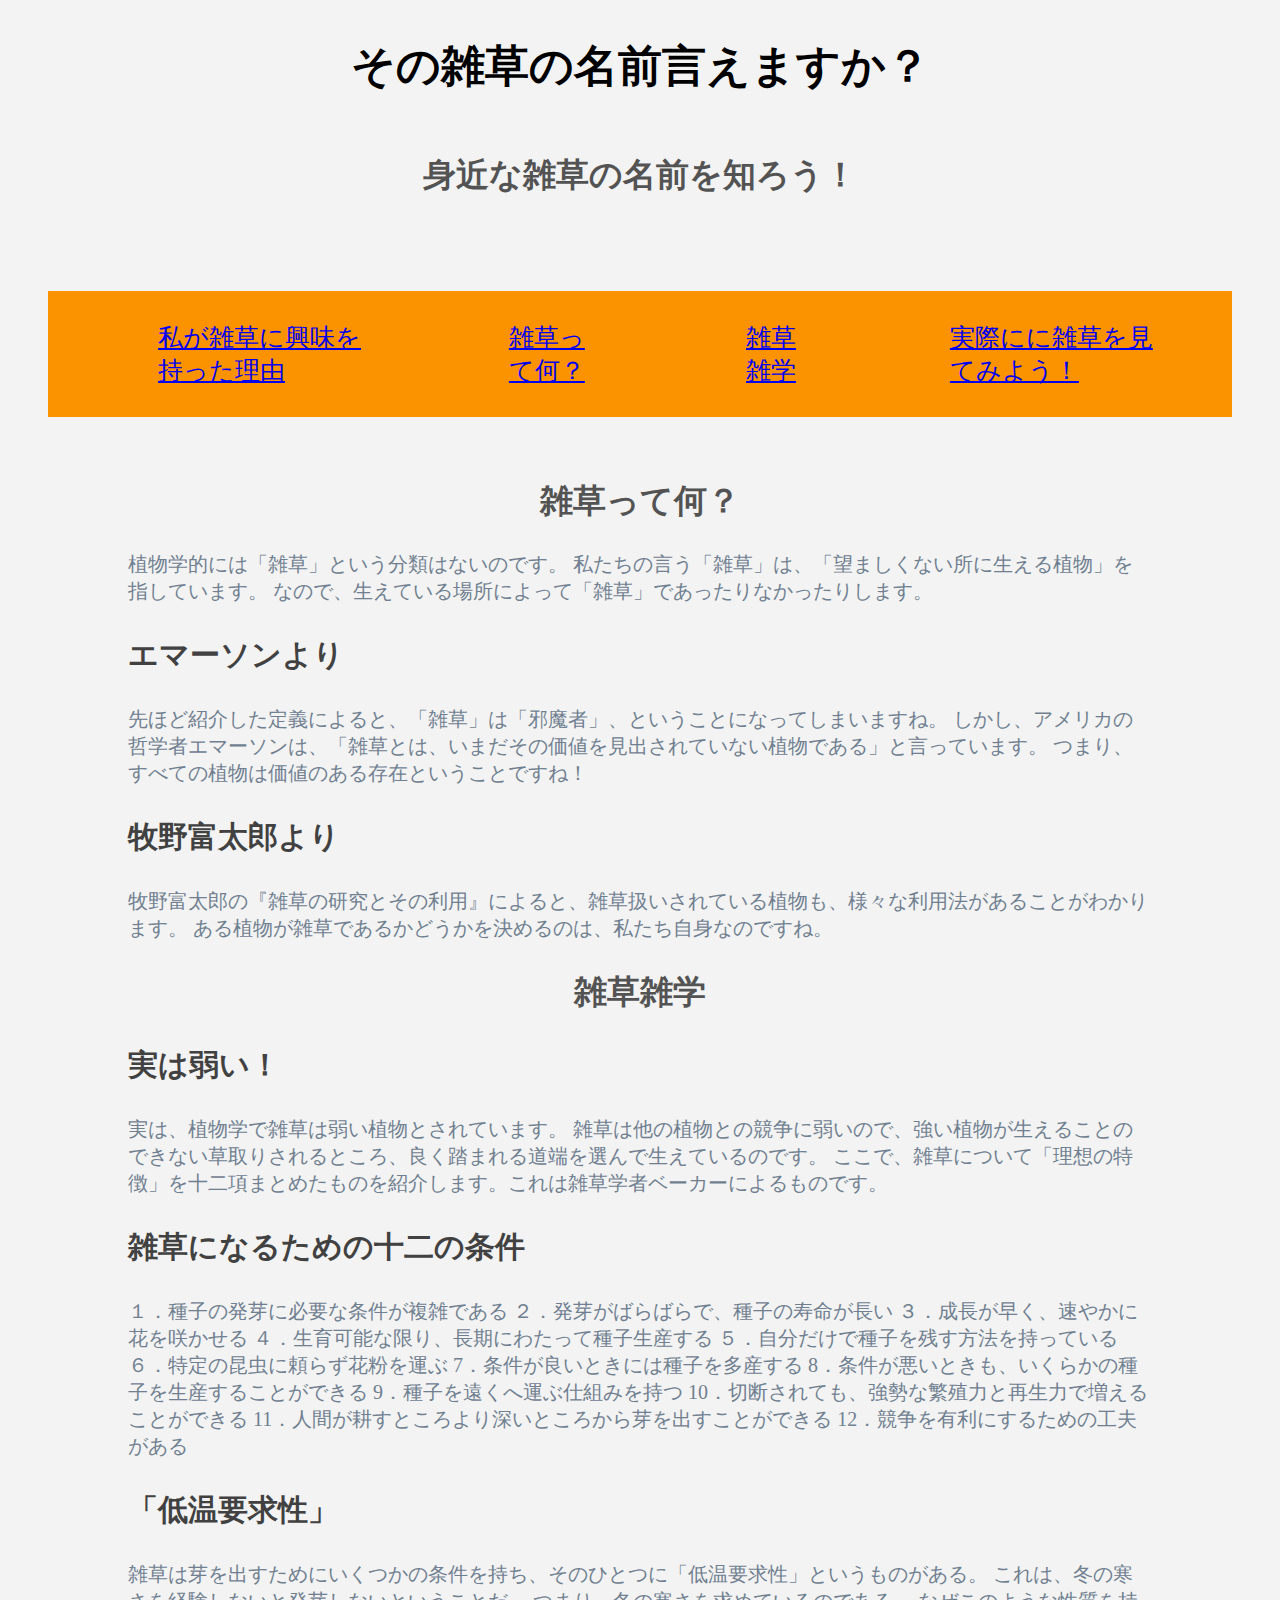
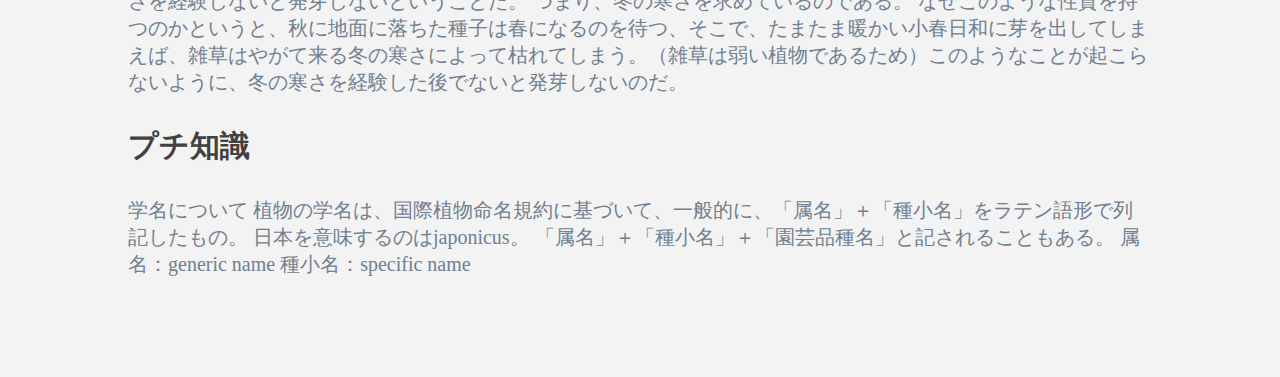
==== commit dfaefcd9: "Add files via upload" ====
--- a/index.html
+++ b/index.html
@@ -18,10 +18,9 @@
 
     <div class="header">
         <div class="contents">
-        <span>目次</span>
         
     <ul>
-        <li><a href="#reason">私が雑草に興味を持った理由</a></li>
+        <li><a href=aboutme.html>私が雑草に興味を持った理由</a></li>
         <li><a href="#what">雑草って何？</a></li>
         <li><a href="#fyi">雑草雑学</a></li>
         <li><a href=plant.html>実際にに雑草を見てみよう！</a></li>
@@ -29,17 +28,6 @@
     </ul>
         </div>
     <div class="text">
-    <h2 id="reason">私が雑草に興味を持った理由</h2>
-        <p>「なんで雑草？」
-            ある日、加藤尚武の『環境教育と文化の未来』という文章に出会った。
-            ここで彼は「じっさい毎日見るようなありふれた植物の名前を知らないという人は多い。
-            これは驚くべきことだと思う。」と言っている。
-            自分も道端で見る植物、雑草を「花」や、「草」と認識し、名前につて考えたことがなかった。
-            「野菜」として認識している植物は名前を知っているのが当たり前なのに、なぜ「雑草」の名前は知らなくても違和感がないのか、という疑問を持ち始めた。
-            その日から周りで見かける雑草の名前に興味を持ち、彼らに対する好奇心がわいた。
-            雑草の名前を知ることで、毎日見ていた雑草に親近感を抱き、今までなんとも思っていなかった駅までの道のりが楽しく思えてた。
-            雑草の名前を知ると知らないで見方がこんなに変わるのか、と感動し、この感覚を他の人にも味わってほしいと思った。
-            </p>
     <h2 id="what">雑草って何？</h2>
         <p>植物学的には「雑草」という分類はないのです。
             私たちの言う「雑草」は、「望ましくない所に生える植物」を指しています。
@@ -89,176 +77,6 @@
             種小名：specific name
                     </p>
     </div>
-    <div class="context">
-    <h2>実際にに雑草を見てみよう！</h2>
-       <div class="toc"> 
-            <div class="item">道端
-                <ul>
-                    <li>ノゲシ</li>
-                    <li>オニタビラコ</li>
-                    <li>オオイヌノフグリ</li>
-                    <li>ナガミヒナゲシ</li>
-                </ul>   
-            </div>
-            <div class="item">空地
-                <ul>
-                    <li>ハタケニラ</li>
-                    <li>ヘラオオバコ</li>
-                    <li>ヒルザキツキミソウ</li>
-                    <li></li>
-                </ul>
-            </div>
-            <div class="item">公園
-                <ul>
-                    <li>フキ</li>
-                    <li>ヒメオドリコソウ</li>
-                    <li>キランソウ</li>
-                </ul>
-            </div>
-            <div class="item">経路
-                <ul>
-                    <li>タカサゴユリ</li>
-                    <li>ヨウシュヤマゴボウ</li>
-                </ul>
-            </div>
-        </div>
-        <h3>道端</h3>
-        <a href="https://ibb.co/Kxjzjt3"><img src="https://i.ibb.co/qYMFMHP/flower-5074775-960-720.jpg" alt="flower-5074775-960-720" border="0"></a><br />
-        <h4>ノゲシ　Sonchus oleraceus</h4>
-        <p>キク科
-            英名：common sowthistle
-            原産地：日本在来（ヨーロッパ原産）
-            分布：日本全土
-            花言葉：旅人、幼き友、憎まれっ子世に憚る
-            ケシの仲間ではなく、ケシの葉に似ていることから名付けられた。
-            茎を切ると白い乳のような液体が出るので別名は「乳草」
-            ノゲシの種小名「oleraceus」は「栽培する」という意味があり、食べられる植物につけられる。
-        </p>
-        <a href="https://ibb.co/zfKX3QB"><img src="https://i.ibb.co/NYw90tJ/reported-hawksbeard-167409-960-720.jpg" alt="reported-hawksbeard-167409-960-720" border="0"></a>
-        <h4>オニタビラコ　Youngia japonica</h4>
-        <p> キク科
-            英名：oriental false hawksbeard
-            原産地：日本在来
-            分布：日本全土
-            花言葉：純愛、想い
-            春の七草の「ほとけのざ」はオニタビラコの近縁のコオニタビラコのこと。
-            コオニタビラコは湿った田んぼに生えるがオニタビラコは田んぼの中に生えない。
-            「鬼」はコオニタビラコに対してつけられたもの。もともとコオニタビラコは「たびらこ」（田平子）と呼ばれていたが、田平子より大きな本種が「鬼たびらこ」と呼ばれるようになり、「たびらこ」は「鬼たびらこ」より小さいことから、「小鬼たびらこ」と呼ばれるようになった。
-        </p>
-        <h4>オオイヌノフグリ　Veronica persica</h4>
-        <p>オオバコ科
-            英名：Persian sweedwell
-            原産地：ヨーロッパ
-            分布：日本全土
-            花言葉：春の喜び、信頼
-            植物図鑑では、ほとんどの場合「かわいそうな名前」としてしょうかいされている。ふぐりとは陰嚢のことである、実の形がそれに似ていることとから名付けられた。
-            花は不安定で揺れやすいので、蜂の体に花粉が付きやすい。
-        </p>
-        <a href="https://ibb.co/hYQTrzP"><img src="https://i.ibb.co/bbwGY9S/photo-1503469432756-4aae2e18d881-ixid-Mnwx-Mj-A3f-DB8-MHxwa-G90by1w-YWdlf-Hx8f-GVuf-DB8f-Hx8-ixlib-r.jpg" alt="photo-1503469432756-4aae2e18d881-ixid-Mnwx-Mj-A3f-DB8-MHxwa-G90by1w-YWdlf-Hx8f-GVuf-DB8f-Hx8-ixlib-r" border="0"></a>
-        <h4>ナガミヒナゲシ　Papaver dubium</h4>
-        <p>ケシ科
-            英名：long-headed poppy
-            原産地：ヨーロッパ
-            分布：沖縄を除く日本全土
-            花言葉：平静、慰め、癒し
-            観賞用植物として江戸時代にヨーロッパからもたらされた。
-            ケシの種子がとても小さいので、非常に小さなものをたとえて「けし粒」という。ナガミヒナゲシの種子はとても小さく、けし坊主と呼ばれる実を開き、千から二千粒の種子をばらまくので、繁殖力がすごい。
-            阿片の原料となるケシの仲間だがポピーやヒナゲシのと同じように阿片の原料物質は含んでいない。
-        </p>
-        <h3>空地</h3>
-        <h4>ハタケニラ　Nothoscorfum fragrans</h4>
-        <p>ユリ科
-            英名：fragrant false garlic, wild onion
-            原産地：北アメリカ
-            分布：関東～近畿
-            花言葉：素直な心
-            ニラの名前がついているが、ニラはネギ族であるため近縁でない。
-            属名の「Nothoscordum」は「偽のニンニク」の意味。
-            繁殖力が強く、種子と鱗茎で増えるため、一度侵入すると駆除難しい。
-            鱗茎（りん・けい）：ユリ・タマネギ・スイセンなどに見られる、短い茎の周囲に生じた多数の葉が栄養分を貯えて多肉となり、球形になったもの。
-        </p>
-        <h4>ヘラオオバコ　Plantago lanceolata</h4>
-        <p>オオバコ科
-            英名：buckhorn plantain
-            原産地：ヨーロッパ
-            分布：日本全土
-            花言葉：惑わせないで、素直な心
-            種小名の「lanceolata」は「細長な楕円形」の意味。
-            スコットランドでは古くから薬草とされていた。ヘラオオバコの葉をつぶした汁を傷口に塗ると効果があり、根は去痰薬となる。
-            去痰薬（きょ・たん・やく）：痰の排出を促進し、呼吸をしやすくして二次的に咳を鎮める薬。
-        </p>
-        <h4>ヒルザキツキミソウ　Oenothera speciosa</h4>
-        <p>アカバナ科
-            英名：Mexican primrose
-            原産地：北アメリカ
-            分布：日本全土
-            花言葉：固く結ばれた愛
-            月見草はメマツヨイグサの別名、ヒルサキツキミソウはマツヨイグサの仲間だが、マツヨイグサが夕方から夜にかけて咲くのに対して、昼間に咲いていることから名付けられた。
-            種小名「speciosa」はラテン語で「美しい」という意味。
-            丈夫で乾燥や病害虫に強いので、雑草の中では栽培しやすい
-        </p>
-        <h3>公園</h3>
-        <h4>フキ　Petasites japonicus</h4>
-        <p>キク科
-            英名：giant butterbur
-            原産地：日本在来
-            分布：日本全土
-            花言葉：仲間、真実は一つ
-            オスの株とメスの株があり、オスは花粉をつけやや黄色がかった花を咲かせる、メスは白っぽい花を咲かせる。花が咲き終わるとメスの株だけが、茎を伸ばす。
-            フキの葉は円の一部が切れ込んだハート形をしている。この皿状になった葉に降った雨水は、葉の切れ込みから葉柄を伝って根元に集まる。
-        </p>
-        <h4>ヒメオドリコソウ Lamium purpureum</h4>
-        <p>シソ科
-            英名：red deadnettle
-            原産地：ヨーロッパ
-            分布：日本全土
-            花言葉：愛嬌
-            シソ科は茎の断面が丸ではなく、四角いのが特徴。
-            在来のオドリコソウよりも小型なため「姫」とつけられた。ヒメオドリコソウは道端などに見られるのに対して、オドリコソウは山野に見られる。
-            夏になると花を咲かせない「閉鎖花」をつける。
-            ヒメオドリコソウとホトケノザの種子にはアリの餌となるエライオソームがあり、アリが種を運ぶ。
-        </p>
-        <h4>キランソウ　Ajuga decumbens</h4>
-        <p>シソ科
-            英名：creeping bungleweed
-            原産地：日本全土
-            分布：北海道を除く日本全土
-            花言葉：あなたを待ってます、健康をあなたに
-            漢名では「金瘡小草」という。金瘡（きん・そう）とは、刀傷のことで、キランソウの葉を塗りつぶし塗ると、切り傷や腫れ物に効果があることから名付けられた。
-            属名の「Ajuga」は「束縛されない」という意味で、四方に茎が広がることに由来。
-        </p>
-        <h4>コバンソウ　Briza maxima</h4>
-        <p>イネ科
-            英名：quaking-grass, nodding-isabel
-            原産地：ヨーロッパ
-            分布：関東以南
-            花言葉：興奮、思考は現実化する
-            もともとは観賞用として明治時代に日本に持ち込まれたものが野生化した。
-            風に揺れる小判が印象的。属名の「Briza」はギリシャ語の「居眠りする人」に由来。英名の「quaking-grass」は揺れる草という意味。
-            仲間にヒメコバンソウがある。小判には見えないが、小さな鈴に見えるので別名「鈴茅」がある。
-        </p>
-        <h3>経路</h3>
-        <h4>タカサゴユリ　Lilium longiflorum</h4>
-        <p>ユリ科
-            英名：formosa lily
-            原産地：台湾
-            分布：東北南部、関東以南
-            花言葉：威厳、無垢、純潔
-            タカサゴユリは大正時代に観賞用に日本に導入されたもの。
-            テッポウユリに似ているが、テッポウユリは雑草化しない。ユリの仲間では、雑草として広がっている変わり者。
-            小さな種子をたくさん作り、暖かい地域では一年中花を咲かせる。ユリ類は、球根を作って何年かかってから花を咲かせるのに対して、タカサゴユリは種子から一年以内に花を咲かせることができる。
-        </p>
-        <h4>ヨウシュヤマゴボウ　Phytolacca americana</h4>
-        <p>ヤマゴボウ科
-            英名：pokeweed, inkberry
-            原産地：北アメリカ
-            分布：日本全土
-            花言葉：野生、元気
-            属名の「Phytolacca」はphyton（植物の）とlacca（紅色の顔料）からなる。
-            明治時代に薬草として日本に持ち込まれた。
-            ヤマゴボウ科であるが、日本でもともと「山牛蒡」と呼ばれるのはキク科のモリアザミという植物。モリアザミは食用になるが、ヨウシュヤマゴボウは全草が毒草で食用にはならない。誤食すると強い嘔吐や下痢、蕁麻疹窓の中毒症状が起こる。ひどいときには心臓麻痺や呼吸障害を起こす。
-            使い方によって薬草となる。
-        </p>
     </div>
         </div>
 
--- a/style.css
+++ b/style.css
@@ -5,8 +5,11 @@
 }
 li {
     list-style:none;
-    padding: 2px 3px 5px 3px;
+    padding: 30px 70px ;
     color:#343F56;
+}
+ul {
+    display: flex;
 }
 .header {
     font-size:20px;
@@ -19,20 +22,13 @@
 .contents {
     background-color:#FB9300;
     height:100%;
-    font-size:15px;
-
+    font-size:25px;
 }
 .text {
     padding:10px 80px;
 }
 .toc {
-    display: flex; 
-    justify-content: space-around;
-}
-span {
-    font-size: 25px;
-    color:rgb(249, 255, 255);
-    padding: 20px 20px;
+    display: flex;
 }
 h1 {
     font-size: 44px;
@@ -45,7 +41,7 @@
     justify-content: center;
 }
 h3 {
-    font-size:23px;
+    font-size:30px;
     color:rgb(65, 65, 65);
     display:flex;
     justify-content: left;
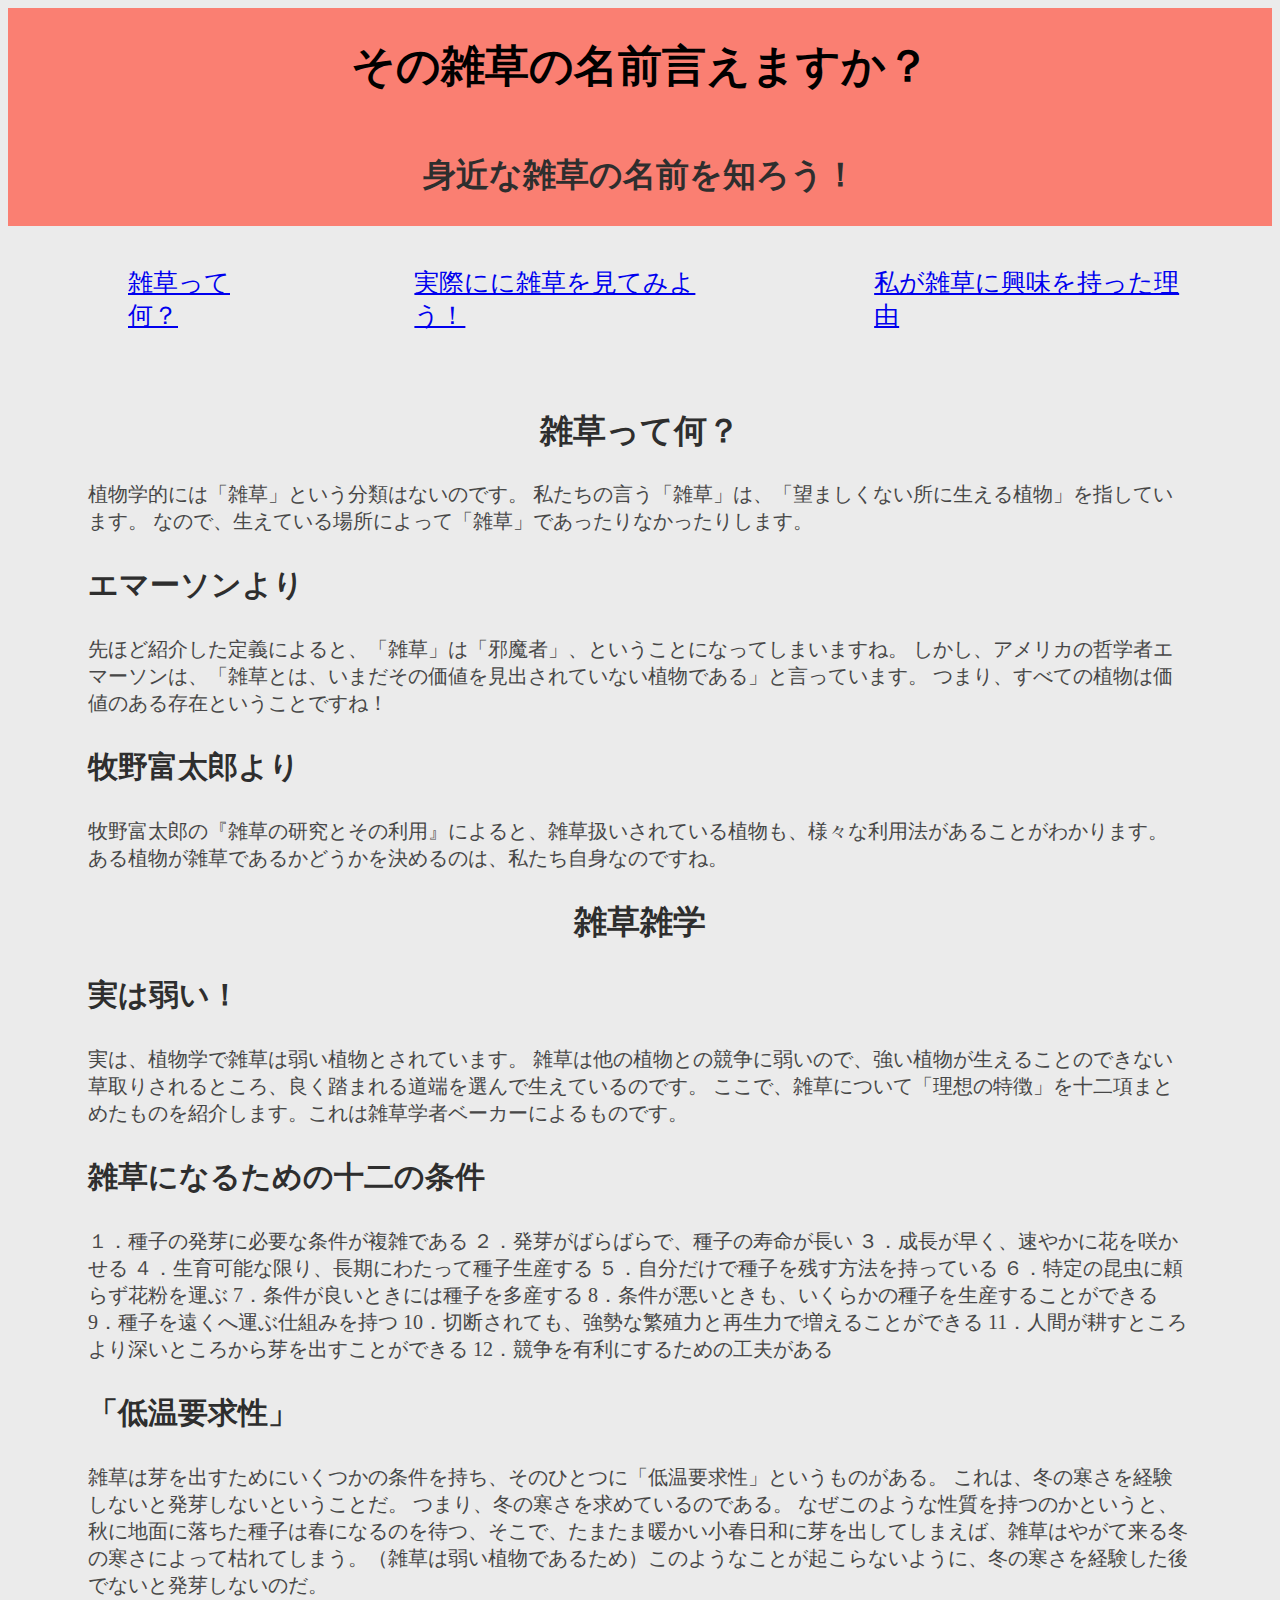
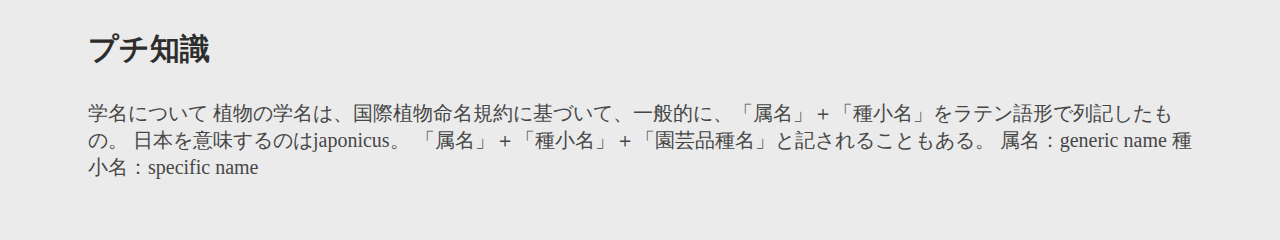
==== commit 90c75032: "Add files via upload" ====
--- a/index.html
+++ b/index.html
@@ -20,10 +20,9 @@
         <div class="contents">
         
     <ul>
+        <li><a href="#what">雑草って何？</a></li>
+        <li><a href=plant.html>実際にに雑草を見てみよう！</a></li>
         <li><a href=aboutme.html>私が雑草に興味を持った理由</a></li>
-        <li><a href="#what">雑草って何？</a></li>
-        <li><a href="#fyi">雑草雑学</a></li>
-        <li><a href=plant.html>実際にに雑草を見てみよう！</a></li>
 
     </ul>
         </div>
@@ -41,7 +40,7 @@
     <h3>牧野富太郎より</h3>
         <p>牧野富太郎の『雑草の研究とその利用』によると、雑草扱いされている植物も、様々な利用法があることがわかります。
             ある植物が雑草であるかどうかを決めるのは、私たち自身なのですね。
-                </p>
+        </p>    
     <h2 id="fyi">雑草雑学</h2>
     <h3>実は弱い！</h3>
         <p>実は、植物学で雑草は弱い植物とされています。
--- a/style.css
+++ b/style.css
@@ -1,33 +1,48 @@
 
 body {
-    background-color:#f3f3f3;
-    color: slategrey;
+    background-color:#EBEBEB;
+    color: rgb(71, 71, 71);
 }
 li {
     list-style:none;
-    padding: 30px 70px ;
-    color:#343F56;
+    padding: 5px 70px ;
+    color:#353535;
+    justify-content: center;
 }
 ul {
     display: flex;
+    justify-content: center;
+}
+ol {
+    padding: 2px 2px;
 }
 .header {
     font-size:20px;
-    padding: 40px 40px;
 }
 .heading {
     display: flex;
     justify-content: center;
+    background-color: #FA7F72;
+
 }
 .contents {
-    background-color:#FB9300;
+    background-color:#EBEBEB;
     height:100%;
     font-size:25px;
+    justify-content:center;
+    padding: 10px;
 }
 .text {
     padding:10px 80px;
 }
 .toc {
+    display:flow-root;
+    background-color: #389393;
+}
+.item {
+    color:rgb(255, 255, 255);
+    padding: 2px 25px;
+    font-size: 20px;
     display: flex;
 }
 h1 {
@@ -36,13 +51,13 @@
 }
 h2 {
     font-size: 33px;
-    color: rgb(83, 83, 83);
+    color: rgb(46, 46, 46);
     display: flex;
     justify-content: center;
 }
 h3 {
     font-size:30px;
-    color:rgb(65, 65, 65);
+    color:rgb(46, 46, 46);
     display:flex;
     justify-content: left;
 }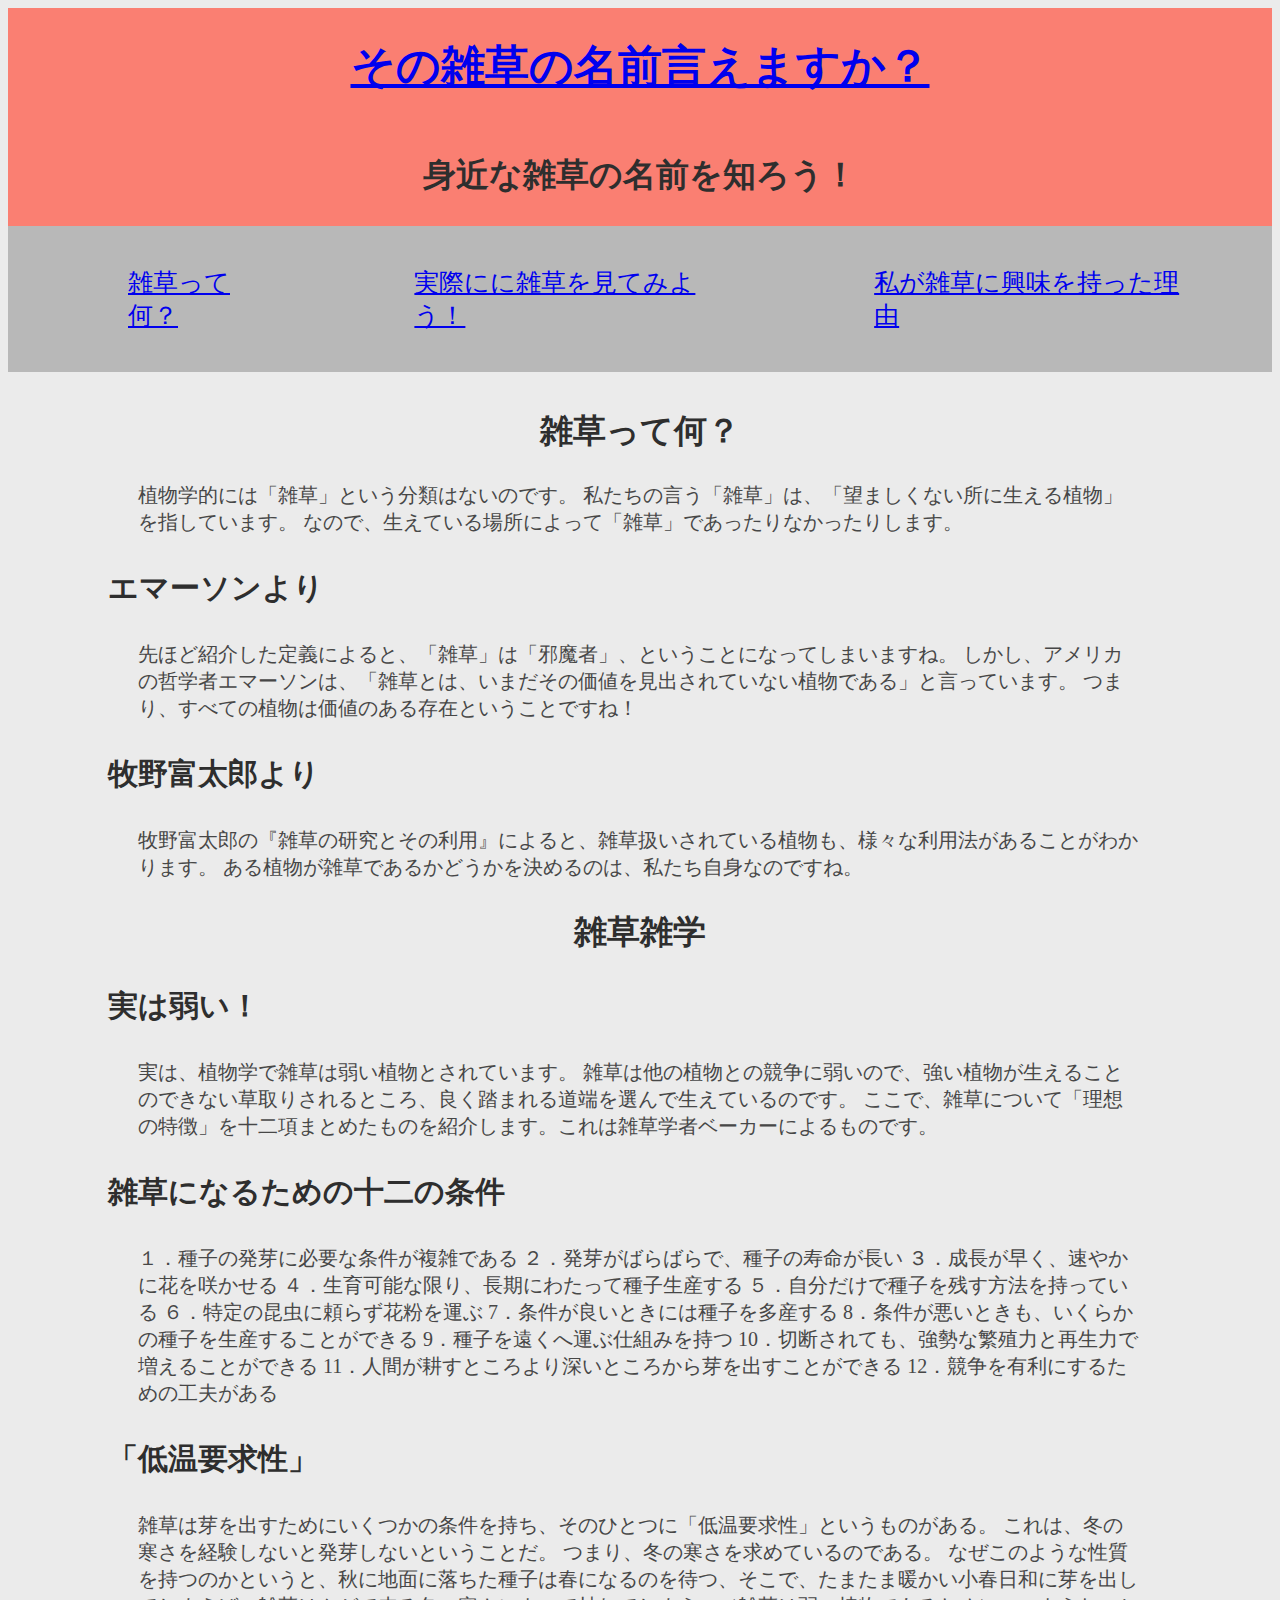
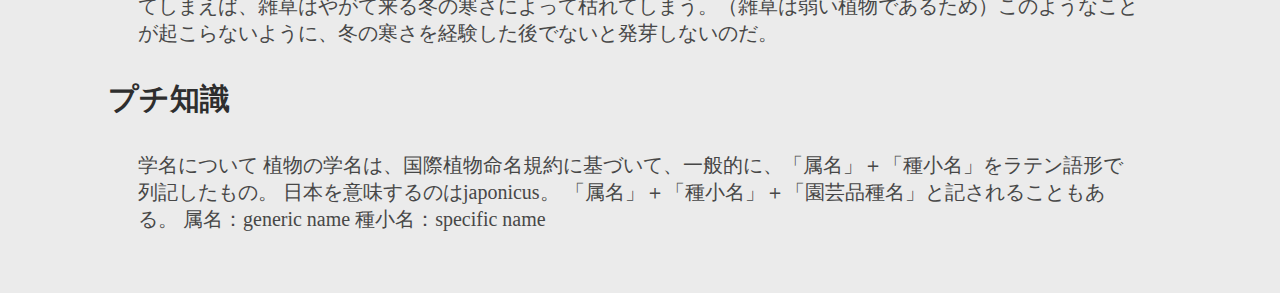
==== commit 6baccee1: "Add files via upload" ====
--- a/index.html
+++ b/index.html
@@ -10,7 +10,7 @@
 
 <body> 
     <div class="heading">
-        <h1>その雑草の名前言えますか？</h1>
+        <h1><a href="#what">その雑草の名前言えますか？</a></h1>
     </div>
     <div class="heading">
         <h2>身近な雑草の名前を知ろう！</h2>
--- a/style.css
+++ b/style.css
@@ -16,6 +16,14 @@
 ol {
     padding: 2px 2px;
 }
+img {
+    padding: 10px 50px;
+}
+p {
+    display: flex;
+    width:auto;
+    padding: 1px 50px;
+}
 .header {
     font-size:20px;
 }
@@ -26,7 +34,7 @@
 
 }
 .contents {
-    background-color:#EBEBEB;
+    background-color:#b8b8b8;
     height:100%;
     font-size:25px;
     justify-content:center;
@@ -36,7 +44,7 @@
     padding:10px 80px;
 }
 .toc {
-    display:flow-root;
+    display:flex;
     background-color: #389393;
 }
 .item {
@@ -44,6 +52,16 @@
     padding: 2px 25px;
     font-size: 20px;
     display: flex;
+}
+.title1 {
+    font-size: 30px;
+    background-color:#389393;
+    padding: 5px;
+}
+.credits {
+    font-size: 20px;
+    color: rgb(22, 22, 22);
+    padding: 5px 15px;
 }
 h1 {
     font-size: 44px;
@@ -60,4 +78,12 @@
     color:rgb(46, 46, 46);
     display:flex;
     justify-content: left;
+    padding: 1px 20px;
+}
+h4 {
+    padding: 1px 25px;
+}
+footer {
+    background-color: #9b8675;
+    padding: 5px 15px;
 }